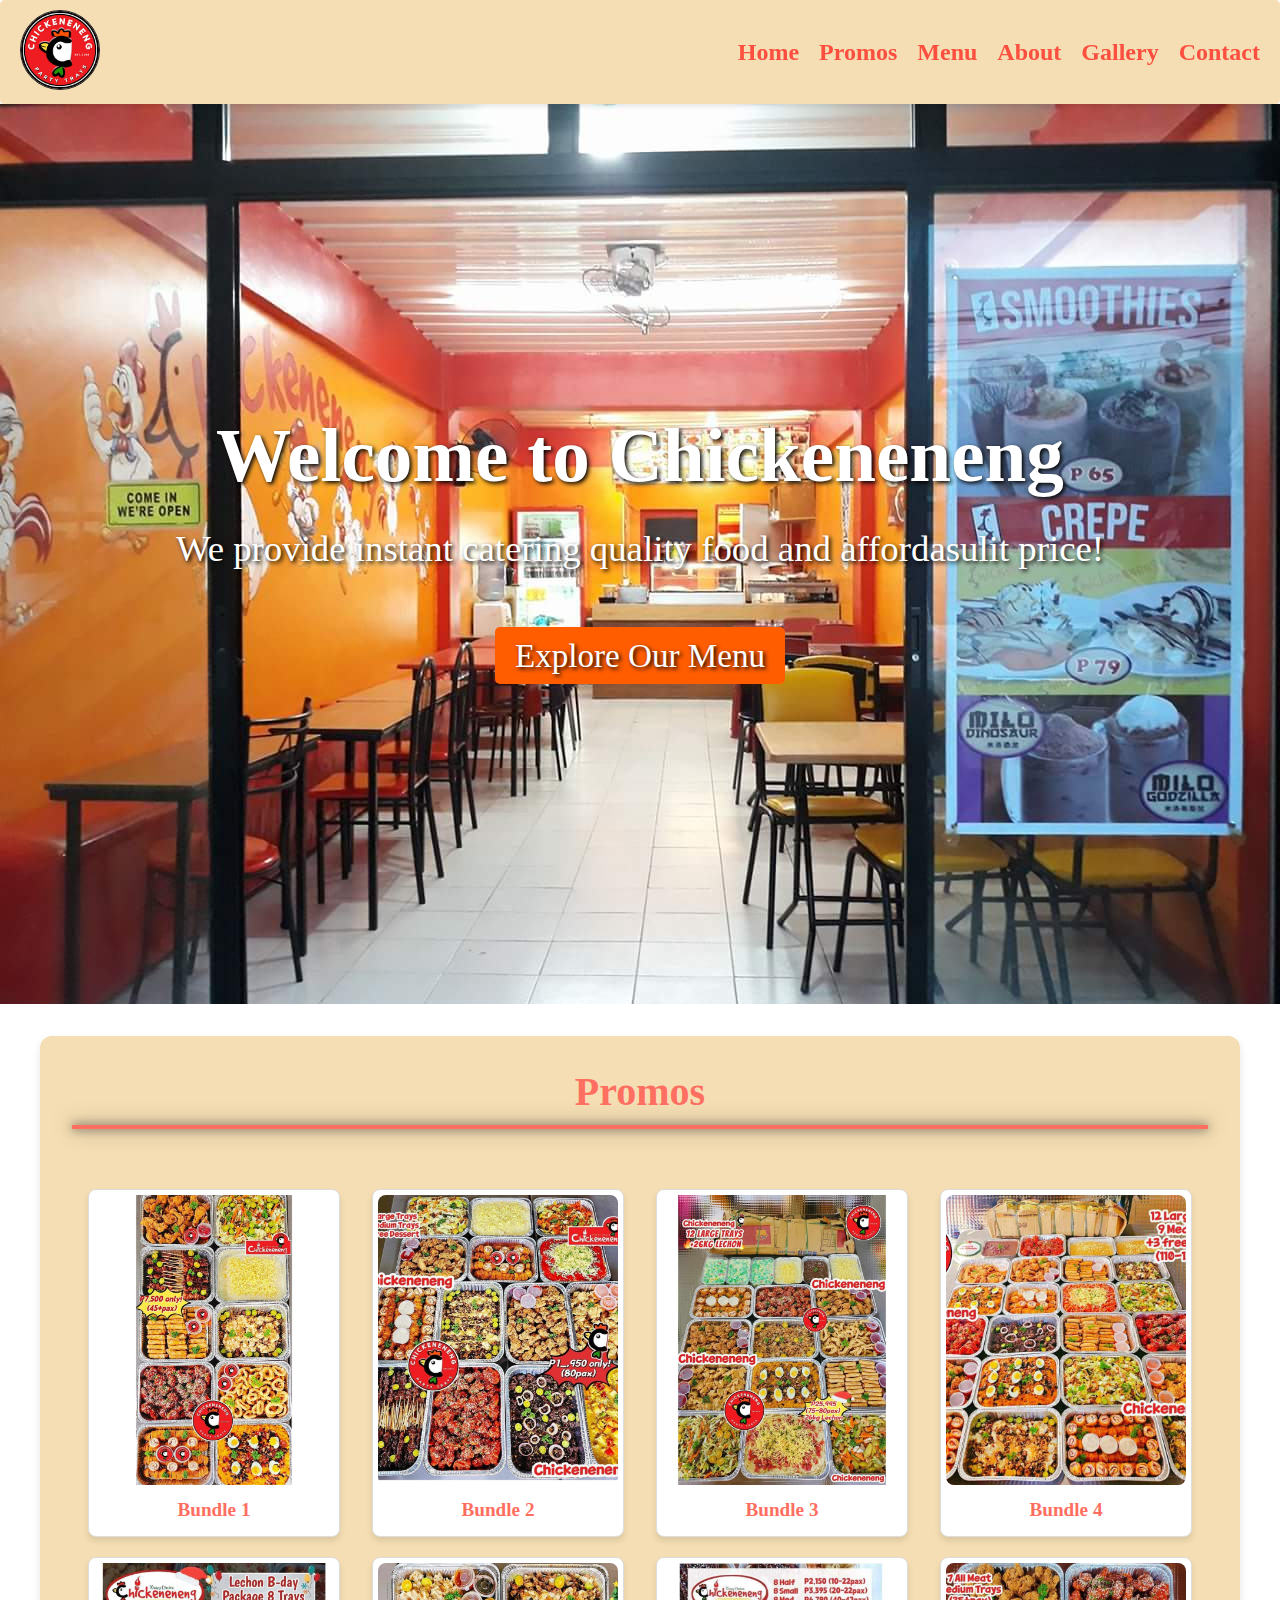
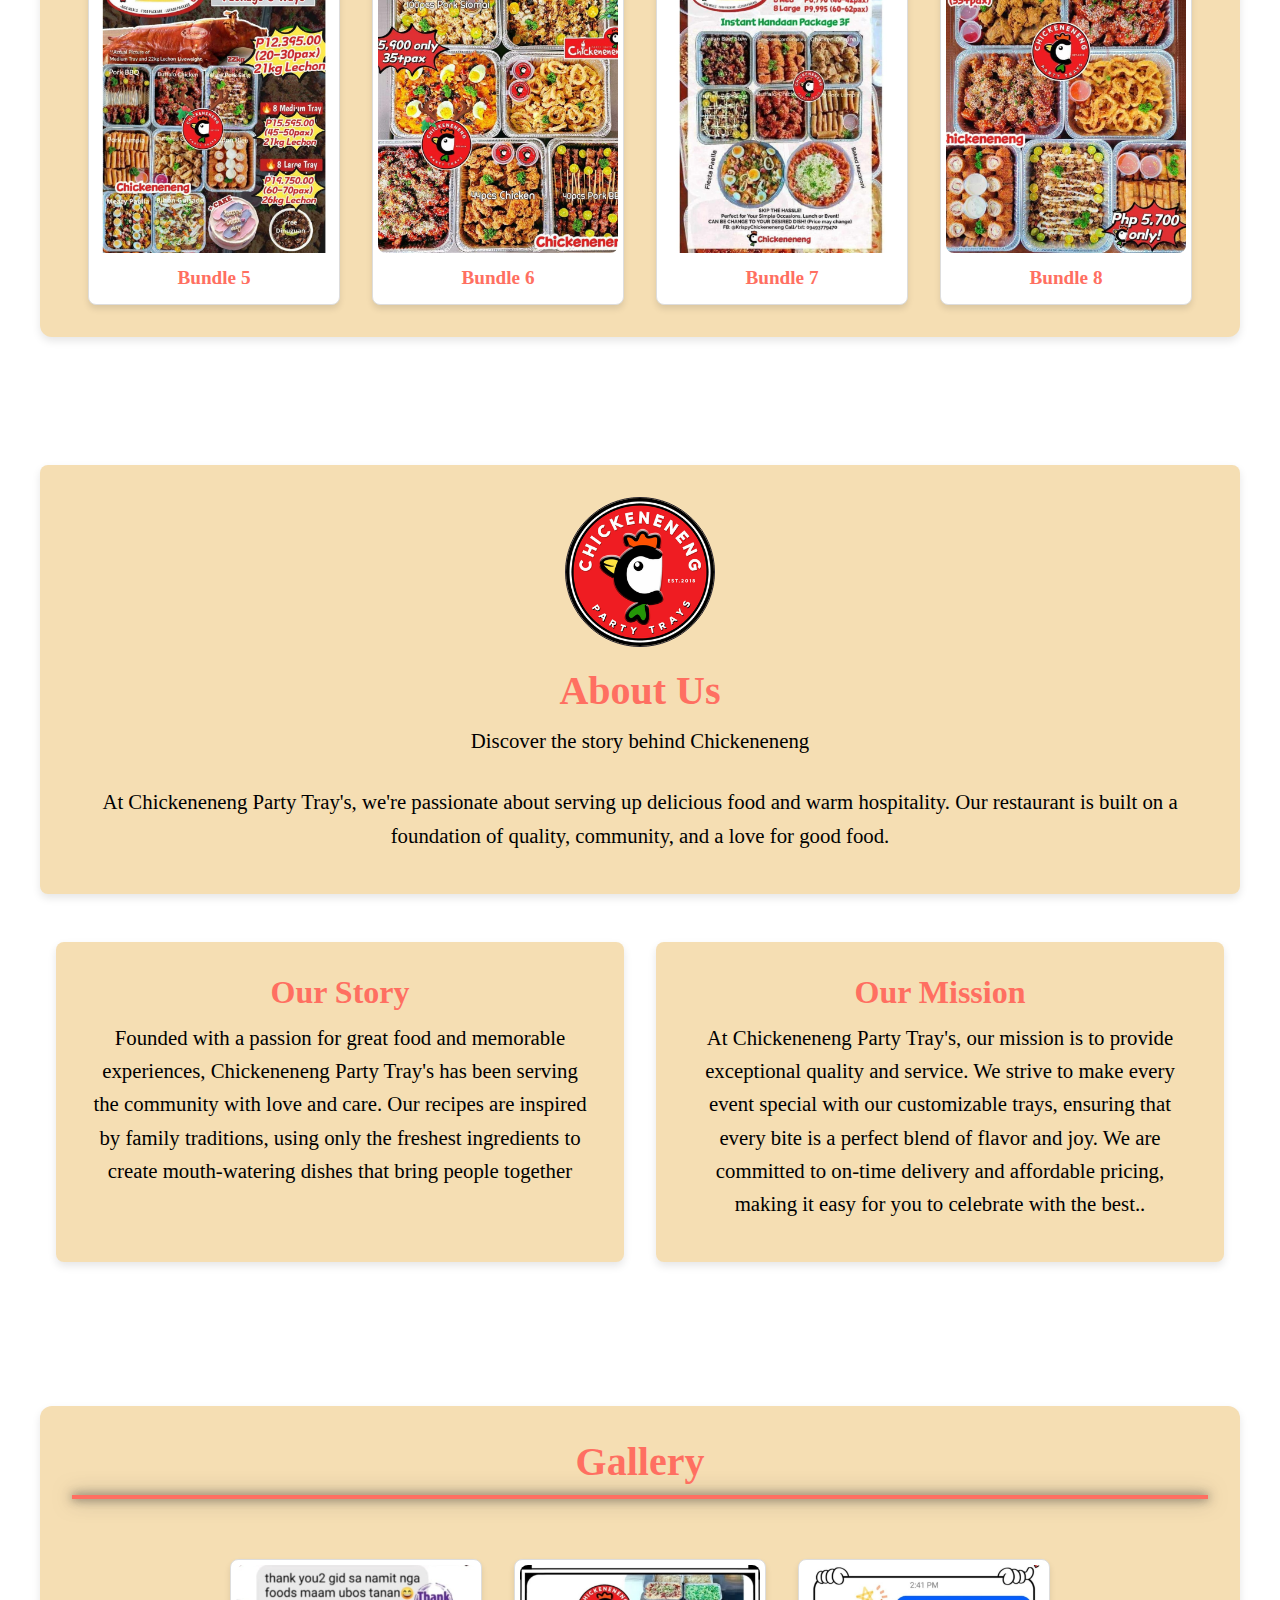
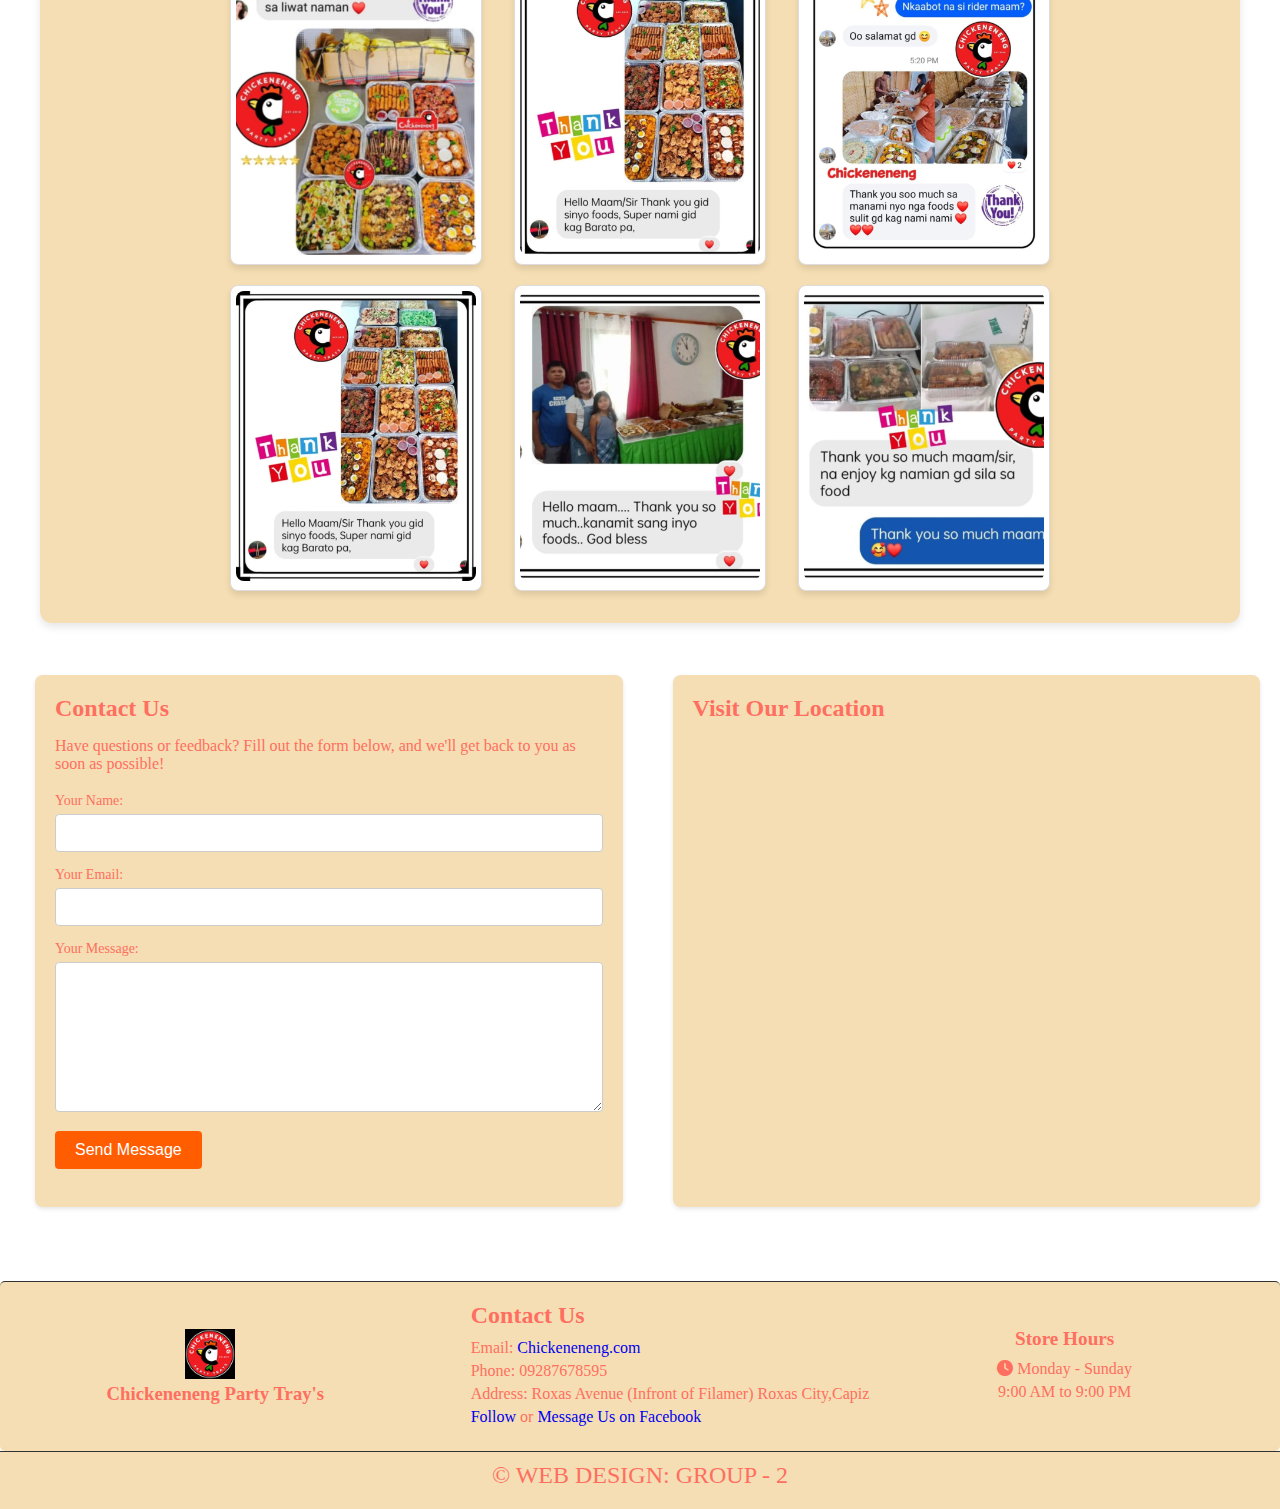
==== index.html @ ec397e2c "Add files via upload" ====
<!DOCTYPE html>
<html lang="en">
    <head>
        <meta charset="UTF-8">
        <meta name="viewport" content="width=device-width, initial-scale=1.0">
        <title>Chickeneneng</title>
        <link rel="icon" href="images/logo.png.ico" type="image/x-icon"> <!-- Your favicon link -->
        <link rel="stylesheet" href="https://cdnjs.cloudflare.com/ajax/libs/font-awesome/6.0.0-beta3/css/all.min.css">
        <link rel="stylesheet" href="style.css">
        <script src="script.js"></script>
    </head>
<body>
    <!-- Header with logo and navigation -->
    <header>
        <div class="container">
            <div class="logo">
                <img  href="#hero" src="images/logo.png.ico" alt="Chickenneneng Logo" class="logo-image">
                </a>
            </div>

            <nav> 
                <ul class="nav-linked">
                    <li><a href="#hero">Home</a></li>
                    <li><a href="#promos">Promos</a></li>
                    <li><a href="index-menu.html">Menu</a></li>
                    <li><a href="#about">About</a></li>
                    <li><a href="#gallery">Gallery</a></li>
                    <li><a href="#contact">Contact</a></li>
                </ul>
            </nav>
        </div>
    </header>
    <!-- Sidebar Menu -->
    <div id="sidebar" class="sidebar">
        <button class="close-btn" onclick="closeSidebar()">×</button>
        <ul class="nav-links">
            <li><a href="#hero">Home</a></li>
            <li><a href="#promos">Promos</a></li>
            <li><a href="index-menu.html">Menu</a></li>
            <li><a href="#about">About</a></li>
            <li><a href="#gallery">Gallery</a></li>
            <li><a href="#contact">Contact</a></li>
        </ul>
    </div>
    <!-- Back to Top Button -->
<button onclick="scrollToTop()" id="backToTopBtn" title="Back to Top">
    ↑
</button>

<!-- Hero Section with Background Slideshow -->
<section class="hero" id="hero">
    <div class="background-slideshow">
        <img src="images/panghomepage.png" alt="panghomepage" class="panghomepage">
        
    </div>
    <div class="hero-content">
        <h1> <span class="logo-text">Welcome to Chickeneneng</span></h1><br>
        <p>We provide instant catering quality food and affordasulit price!<p><br>
        <a href="#menu" class="hero-btn">Explore Our Menu</a>
    </div>
</section>



<div id="lightbox" onclick="closeLightbox()">
    <div class="lightbox-content">
      <img id="lightbox-image" src="" alt="Fullscreen Image">
      <span id="lightbox-close" onclick="closeLightbox()">×</span>
    </div>
  </div>

<!-- Promo Section -->
<section class="promos" id="promos">
    <div class="promo-container">
        <h2>Promos</h2>
        <div class="promo-grid">
            <a class="promo-item" onclick="openLightbox('images/p1.jpg')">
                <img src="images/p1.jpg" alt="Promo 1">
                <p>Bundle 1</p>
            </a>
            <a class="promo-item" onclick="openLightbox('images/p2.jpg')">
                <img src="images/p2.jpg" alt="Promo 2">
                <p>Bundle 2</p>
            </a>
            <a class="promo-item" onclick="openLightbox('images/p3.jpg')">
                <img src="images/p3.jpg" alt="Promo 3">
                <p>Bundle 3</p>
            </a>
            <a class="promo-item" onclick="openLightbox('images/sl12t.png.jpg')">
                <img src="images/sl12t.png.jpg" alt="Promo 4">
                <p>Bundle  4</p>
            </a>
        </div>
        <div class="promo-grid2">
            <a class="promo-item" onclick="openLightbox('images/p4.jpgg')">
                <img src="images/p4.jpg" alt="Promo 5">
                <p>Bundle 5</p>
            </a>
            <a class="promo-item" onclick="openLightbox('images/p5.jpg')">
                <img src="images/p5.jpg" alt="Promo 6">
                <p>Bundle 6</p>
            </a>
            <a class="promo-item" onclick="openLightbox('images/p6.jpg')">
                <img src="images/p6.jpg" alt="Promo 7">
                <p>Bundle 7</p>
            </a>
            <a class="promo-item" onclick="openLightbox('images/p7.jpg')">
                <img src="images/p7.jpg" alt="Promo 8">
                <p>Bundle 8</p>
            </a>
        </div>
    </div>
</section>

<!-- Lightbox for fullscreen images -->
<div id="lightbox" onclick="closeLightbox()">
    <span id="close-lightbox">&times;</span>
    <div class="lightbox-content">
        <img id="lightbox-image" src="" alt="Fullscreen Image">
    </div>
</div>

<!-- About Us Section -->
<section class="about" id="about">
    <div class="about-container">
        <div class="about-hero">
<div class="about-intro">
        <img src="images/logo.png.ico" alt="Intro Image" class="intro-image">
    </a>
    <h2>About Us</h2>
    <p>Discover the story behind Chickeneneng</p><br>
    <p>At Chickeneneng Party Tray's, we're passionate about serving up delicious food and warm hospitality. Our restaurant is built on a foundation of quality, community, and a love for good food.</p>
   
</div>

        <div class="about-content">
            <div class="about-text">
                <h3>Our Story</h3>
                <p>Founded with a passion for great food and memorable experiences, Chickeneneng Party Tray's has been serving the community with love and care. Our recipes are inspired by family traditions, using only the freshest ingredients to create mouth-watering dishes that bring people together</p>
            </div>
            <div class="about-text">
                <h3>Our Mission</h3>
                <p>At Chickeneneng Party Tray's, our mission is to provide exceptional quality and service. We strive to make every event special with our customizable trays, ensuring that every bite is a perfect blend of flavor and joy. We are committed to on-time delivery and affordable pricing, making it easy for you to celebrate with the best..</p>
            </div>
        </div>
    </div>
</section>

<!-- Gallery Section -->
<section class="gallery" id="gallery">
    <div class="gallery-container">
        <h2>Gallery</h2>
        <div class="gallery-grid">
            <a class="gallery-item" onclick="openLightbox('images/g1.jpg')">
                <img src="images/g1.jpg" alt="Promo 1">
            </a>
            <a class="gallery-item" onclick="openLightbox('images/g2.jpg')">
                <img src="images/g2.jpg" alt="Promo 2">
            </a>
            <a class="gallery-item" onclick="openLightbox('images/g3.jpg')">
                <img src="images/g3.jpg" alt="Promo 3">
            </a>
        </div>
        <div class="gallery-grid2">
            <a class="gallery-item" onclick="openLightbox('images/g4.jpg')">
                <img src="images/g4.jpg" alt="Promo 5">
            </a>
            <a class="gallery-item" onclick="openLightbox('images/too.png.jpg')">
                <img src="images/too.png.jpg" alt="Promo 6">
            </a>
            <a class="gallery-item" onclick="openLightbox('images/por.png.jpg')">
                <img src="images/por.png.jpg" alt="Promo 7">
            </a>
        </div>
    </div>
</section>

<!-- Lightbox for fullscreen images -->
<div id="lightbox">
    <span id="close-lightbox" onclick="closeLightbox()">&times;</span>
    <div class="lightbox-content">
        <img id="lightbox-image" src="" alt="Fullscreen Image">
    </div>
</div>
<!-- Contact Us Section -->
<section class="contact" id="contact">
<div class="contact-container">
    <!-- Left Section: Contact Form -->
    <div class="contact-form">
      <h2>Contact Us</h2>
      <p>Have questions or feedback? Fill out the form below, and we'll get back to you as soon as possible!</p>
      <form id="contactForm" action="https://formspree.io/f/mdkkpwgk" method="post">
        <div class="form-group">
          <label for="name">Your Name:</label>
          <input type="text" id="name" name="name" required>
        </div>
        <div class="form-group">
          <label for="email">Your Email:</label>
          <input type="email" id="email" name="email" required>
        </div>
        <div class="form-group">
          <label for="message">Your Message:</label>
          <textarea id="message" name="message" required></textarea>
        </div>
        <div class="form-group">
          <button type="submit">Send Message</button>
        </div>
      </form>
    </div>

<!-- Right Section: Google Map -->
    <div class="contact-map">
        <h2>Visit Our Location</h2><br>
        <iframe
          src="https://www.google.com/maps/embed?pb=!4v1735992733338!6m8!1m7!1sptv7gpxczdKtBQGQ4MZKRg!2m2!1d11.5756740513963!2d122.7531561416079!3f76.99661!4f0!5f0.7820865974627469"
          allowfullscreen=""
          loading="lazy">
        </iframe>
      </div>
    </div>
</section>
    <br><br><br>
    <footer>
        <div class="footer-container">
            <!-- Left Section: Logo and Store Name -->
            <div class="footer-left">
                <img src="images/logo.png.ico" alt="Chickeneneng Logo" class="footer-logo">
                <h3>Chickeneneng Party Tray's</h3>
            </div>
    
            <div class="footer-info">
                <div class="footer-contact">
                    <h4>Contact Us</h4>
                    <p>Email: <a href="mailto:chickeneneng@gmail.com">Chickeneneng.com</a></p>
                    <p>Phone: 09287678595</p>
                    <p>Address: Roxas Avenue (Infront of Filamer) Roxas City,Capiz</p>
                    <p><a href="https://www.facebook.com/ChickenenengCAPIZ/" target="_blank" rel="noopener noreferrer">Follow</a> or <a href="https://www.facebook.com/ChickenenengCAPIZ/" target="_blank" rel="noopener noreferrer">Message Us on Facebook</a></p>
                </div>
            </div>
    
            <!-- Right Section: Store Hours -->
            <div class="footer-right">
                <h4>Store Hours</h4>
                <p>
                    <i class="fas fa-clock"></i> 
                    Monday - Sunday
                </p>
                <p>9:00 AM to 9:00 PM</p>
            </div>
        </div>
    </div>
        <!-- Bottom Line: Copyright Notice -->
        <div class="footer-bottom">
            <p>© WEB DESIGN: GROUP - 2</p>
        </div>
    </footer>

</body>
</html>
---- style.css ----
/* Basic reset */
* {
  margin: 0;
  padding: 0;
  box-sizing: border-box;
}
/* Header Styles */
header {
  position: sticky; /* Make the header sticky */
  top: 0; /* Stick to the top of the viewport */
  z-index: 1000; /* Ensure the header stays above other content */
  background-color: wheat; /* Match your header background color */
  padding: 10px 0; /* Adjust padding as needed */
  border-radius: 5px; /* Optional: Add rounded corners */
  box-shadow: 0 2px 5px rgba(0, 0, 0, 0.1); /* Optional: Add a subtle shadow for depth */
  width: 100%;
}

.logo-text h1, p{
    font-size: 1.5em; /* Adjust the size as needed */
    color: white; /* Ensure the text color is appropriate */
}

.logo-image {
  max-width: 80px; /* Set a smaller width for the image */
  height: 80px; /* Set a fixed height to make it round */
  border-radius: 50%; /* Make the image round */
  object-fit: cover; /* Ensure the image covers the area without distortion */
  border-color: #27242e;
  border: 1px solid #27242e;
  transition: transform 0.3s ease; /* Transition effect */
}

/* Header Button Hover Effect */
header .nav-linked a:hover {
  background-color: rgba(460, 460, 460, 0.2); /* Light transparent background on hover */
  border-radius: 5px; /* Optional: Add rounded corners */
  padding: 10px; /* Optional: Add padding for better appearance */
}

header .container {
  display: flex; /* Flexbox for layout */
  justify-content: space-between; /* Space between logo and nav */
  align-items: center; /* Center items vertically */
  max-width: auto; /* Max width for the container */
  margin: 0 auto; /* Center the container */
  padding: 0 20px; /* Padding for left and right */
}
.container h1 {
  color: #fc4f3f;
  font-size: 1.5em;
  width: 50%;
}
.nav-linked {
  list-style: none; /* Remove bullet points */
  display: flex; /* Flexbox for horizontal layout */
}
  
.nav-linked li {
  margin-left: 20px; /* Space between menu items */
}

.nav-linked a {
  color: #fc4f3f; /* Link color */
  text-decoration: none; /* Remove underline */
  font-weight: bold; /* Bold text */
  position: relative; /* Position relative for  pseudo-element */
}

.nav-linked a:hover {
  text-decoration: none; /* Keep text decoration none on hover */
}

.nav-linked a::after {
  content: ''; /* Create a pseudo-element */
  display: block; /* Make it a block element */
  width: 100%; /* Full width */
  height: 2px; /* Height of the underline */
  background: white; /* Color of the underline */
  position: absolute; /* Position it absolutely */
  left: 0; /* Align to the left */
  bottom: -5px; /* Position it below the text */
  transform: scaleX(0); /* Start with scale 0 */
  transition: transform 0.3s ease; /* Smooth transition */
}

.nav-linked a:hover::after {
  transform: scaleX(1); /* Scale to full width on hover */
}

/* Hamburger Icon */
.menu-icon {
  display: block; /* Show the hamburger icon */
  font-size: 30px; /* Size of the hamburger icon */
  cursor: pointer; /* Pointer cursor */
}
/* Navigation Links */
.nav-links {
  display: flex; /* Show links in a row */
  list-style: none; /* Remove bullet points */
  padding: 0; /* Remove padding */
  margin: 0; /* Remove margin */
}

/* Responsive Styles */
@media (max-width: 968px) {
  .menu-icon {
      display: block; /* Show the hamburger icon on small screens */
  }

  .nav-links {
      display: none; /* Hide the navigation links by default on small screens */
  }

  .nav-linked {
    display: none;
  }

  .sidebar.open .nav-links {
      display: flex; /* Show the links when the sidebar is open */
      flex-direction: column; /* Stack links vertically */
  }
}

@media (min-width: 769px) {
  .menu-icon {
      display: none; /* Hide the hamburger icon on larger screens */
  }

  .nav-links {
      display: flex; /* Show the navigation links in a row on larger screens */
  }
}

/* Sidebar Styles */
.sidebar {
  position: fixed; /* Fixed position to stay in view */
  top: 0;
  right: -300px; /* Start off-screen on the right */
  width: 300px; /* Width of the sidebar */
  height: 100%; /* Full height */
  background-color: #444; /* Background color */
  color: white; /* Text color */
  transition: right 0.3s ease; /* Smooth transition */
  z-index: 1000; /* Ensure it’s above other content */
  padding: 20px; /* Padding inside the sidebar */
  display: flex; /* Use flexbox for layout */
  flex-direction: column; /* Stack items vertically */
  justify-content: center; /* Center items vertically */
  align-items: center; /* Center items horizontally */
}

.sidebar.open {
  right: 0; /* Bring the sidebar into view */
}

.close-btn {
  background: none; /* No background */
  border: none; /* No border */
  color: white; /* Close button color */
  font-size: 30px; /* Size of the close button */
  cursor: pointer; /* Pointer cursor */
  position: absolute; /* Positioning for the close button */
  top: 10px; /* Position from the top */
  left: 20px; /* Position from the left */
}

.nav-links {
  list-style: none; /* Remove bullet points */
  padding: 0; /* Remove padding */
  width: 100%; /* Full width for the links */
}

.nav-links li {
  margin: 20px 0; /* Space between menu items */
  text-align: center; /* Center text */
}

.nav-links a {
  color: white; /* Link color */
  text-decoration: none; /* Remove underline */
  font-weight: bold; /* Bold text */
  font-size: 2rem; /* Responsive font size */
  transition: font-size 0.3s ease; /* Smooth transition for font size */
}

/* Responsive Font Size */
@media (max-width: 768px) {
  .nav-links a {
      font-size: 1.5rem; /* Smaller font size for smaller screens */
  }
  .nav-linked a {
    font-size: 1.2rem; /* Smaller font size for even smaller screens */
  }
}

@media (min-width: 769px) {
  .nav-links a {
      font-size: 2.5rem; /* Larger font size for larger screens */
  }
  .nav-linked a {
    font-size: 1.5rem; /* Smaller font size for even smaller screens */
  }
}

/* Hero Section Styles */
.hero {
  background-image: url(''); /* Replace with your hero image path */
  background-size: cover; /* Cover the entire section */
  background-position: center; /* Center the image */
  height: 700vh; /* Set height for the hero section */
  display: flex; /* Use flexbox for centering */
  justify-content: center; /* Center horizontally */
  align-items: center; /* Center vertically */
  color: white; /* Text color */
  text-align: center; /* Center text */
}

.logo-image:hover {
  transform: scale(1.1); /* Scale the image when hovered */
}
.hero-container {
  background-color: white; /* Semi-transparent background for readability */
  padding: 20px; /* Padding around the text */
  border-radius: 10px; /* Rounded corners */
}

.hero h1 {
  font-size: 0.1em; /* Large font size for the title */
  margin-bottom: 10px; /* Space below the title */
}

.hero p {
  font-size: 0.1em; /* Medium font size for the description */
  margin-bottom: 20px; /* Space below the description */
}


.hero-btn {
  background-color: #FF5D00; /* Button color */
  color: white; /* Button text color */
  padding: 10px 20px; /* Padding for the button */
  border: none; /* No border */
  border-radius: 5px; /* Rounded corners */
  text-decoration: none; /* No underline */
  font-size: 0.9em; /* Font size for the button */
  transition: 0.3s; /* Smooth transition */
}

.nav-linked a::after {
  content: ''; /* Create a pseudo-element */
  display: block; /* Make it a block element */
  width: 100%; /* Full width */
  height: 2px; /* Height of the underline */
  background: #8c6a76; /* Color of the underline */
  position: absolute; /* Position it absolutely */
  left: 0; /* Align to the left */
  bottom: -5px; /* Position it below the text */
  transform: scaleX(0); /* Start with scale 0 */
  transition: transform 0.3s ease; /* Smooth transition */
}

.nav-linked a:hover::after {
  transform: scaleX(1); /* Scale to full width on hover */
}

.hero-btn:hover {
  background-color: #8c6a76; /* Darker green on hover */
}

/* Slideshow Container */
.slideshow-container {
  position: relative;
  max-width: 100%;
  height: 400px; /* Set height for the hero section */
  overflow: hidden; /* Hide overflow */
}

/* Slides */
.mySlides {
  display: none; /* Hide all slides by default */
}

/* Text on slides */
.text {
  color: white;
  font-size: 2em;
  position: absolute;
  bottom: 20px;
  left: 20px;
  background-color: rgba(0, 0, 0, 0.5); /* Semi-transparent background */
  padding: 10px;
  border-radius: 5px;
}

/* Navigation buttons */
.prev, .next {
  cursor: pointer;
  position: absolute;
  top: 50%;
  width: auto;
  padding: 16px;
  color: white;
  font-weight: bold;
  font-size: 18px;
  transition: 0.6s ease;
  border-radius: 0 3px 3px 0;
  user-select: none;
}

.next {
  right: 0;
  border-radius: 3px 0 0 3px;
}

.prev:hover, .next:hover {
  background-color: rgba(0, 0, 0, 0.8);
}

/* Back to Top Button */
#backToTopBtn {
  display: none; /* Hidden by default */
  position: fixed;
  bottom: 20px;
  right: 20px;
  z-index: 100; /* Make sure it’s above other elements */
  background-color: #fc4f3f; /* Button color */
  color: white;
  padding: 12px 16px;
  border: none;
  border-radius: 50%;
  font-size: 20px;
  cursor: pointer;
  box-shadow: 0 4px 8px rgba(0, 0, 0, 0.2);
  transition: opacity 0.3s; /* Smooth fade-in/out */
}

#backToTopBtn:hover {
  background-color: #555; /* Hover color */
}

/* Hero Section Styles */
.hero {
  position: relative;
  height: 400px; /* Set height for the hero section */
  overflow: hidden; /* Hide overflow */
  position: relative; /* Position relative for absolute children */
  height: 100vh; /* Full viewport height */
  overflow: hidden; /* Hide overflow */
}

/* Background Slideshow */
.background-slideshow {
  position: absolute;
  top: 0;
  left: 0;
  width: 100%;
  height: 100%;
  z-index: 1; /* Ensure it is behind the content */
}

.slide {
  position: absolute;
  width: 100%;
  height: 100%;
  background-size: cover; /* Cover the entire section */
  background-position: center; /* Center the image */
  opacity: 0; /* Start hidden */
  animation: fade 15s infinite; /* Change duration as needed */
}

@keyframes fade {
  0% { opacity: 0; }
  10% { opacity: 1; }
  30% { opacity: 1; }
  40% { opacity: 0; }
}

.slide:nth-child(1) { animation-delay: 0s; }
.slide:nth-child(2) { animation-delay: 5s; }
.slide:nth-child(3) { animation-delay: 10s; }

/* Hero Content Styles */
.hero-content {
  position: relative;
  z-index: 2; /* Ensure it is above the background */
  color: white; /* Text color */
  text-align: center; /* Center text */
  padding: 20px; /* Add padding for better spacing */
}

.hero h1 {
  font-size: 4.7em; /* Large font size for the title */
  margin-bottom: 10px; /* Space below the title */
  color: white;
  text-shadow: 2px 2px 4px rgba(0, 0, 0, 10); /* Horizontal offset, vertical offset, blur radius, color */
}

.hero p {
  font-size: 2.3em; /* Medium font size for the description */
  margin-bottom: 20px; /* Space below the description */
  color: white;
  text-shadow: 2px 2px 4px rgba(0, 0, 0, 10); /* Horizontal offset, vertical offset, blur radius, color */
}

/* Responsive Adjustments */
@media (max-width: 1024px) {
  .hero h1 {
    font-size: 3.5em; /* Slightly smaller font size for tablets */
    text-align: center;
  }

  .hero p {
    font-size: 1.8em; /* Slightly smaller font size for tablets */
    text-align: center;
  }
}

@media (max-width: 768px) {
  .hero h1 {
    font-size: 2.5em; /* Smaller font size for smaller tablets */
    text-align: center;
  }

  .hero p {
    font-size: 1.5em; /* Smaller font size for smaller tablets */
    text-align: center;
  }
}

@media (max-width: 480px) {
  .hero h1 {
    font-size: 2em; /* Even smaller font size for mobile */
    text-align: center;
  }

  .hero p {
    font-size: 1.2em; /* Even smaller font size for mobile */
    text-align: center;
  }

  .hero-content {
    padding: 10px; /* Reduce padding for very small screens */
  }
}

/* Top Pics Container */
.top-pics-containers {
  background-color: wheat;
  padding: 2em;
  border-radius: 12px;
  box-shadow: 0 4px 8px rgba(0, 0, 0, 0.1); /* Adds subtle shadow */
  max-width: 1200px;
  margin: 0 auto;
}

/* Heading Styling */
.top-pics-containers h2 {
  color: #ff6347; /* Tomato color for the h2 */
  font-size: 2rem; /* Adjust font size */
  text-align: center; /* Center the heading */
  margin-bottom: 20px; /* Add some space below the heading */
}

/* Underline with glowing effect */
.top-pics-containers h2::after {
  content: "";
  display: block;
  width: 100%; /* Full width under the title */
  height: 4px;
  background-color: #ff6f61;
  margin-top: 10px;
  box-shadow: 0 0 10px rgba(51, 51, 51, 0.8), 0 0 20px rgba(51, 51, 51, 0.6); /* Glowing effect */
}

/* Top Picks Box */
.top-picks-box {
  display: flex;
  flex-wrap: wrap;
  justify-content: center;
  
}

#top-picks {
  margin-right: 20px;
  margin-left: 20px
}

/* Top Picks Container */
.top-picks-container {
  display: flex;
  flex-wrap: wrap;
  justify-content: center;
  
}

/* Individual Top Pick */
.top-pick {
  margin: 20px;
  width: calc(33.33% - 40px); /* Adjust width for 3 items per row */
}

/* Top Pick Box */
.top-pick-box {
  background-color: #fff;
  width: 100%; /* Full width for better responsiveness */
  padding: 20px;
  border: 1px solid #ddd;
  border-radius: 10px;
  box-shadow: 0 0 10px rgba(0, 0, 0, 0.1);
  transition: transform 0.3s ease; /* Add hover effect */
}

.top-pick-box:hover {
  transform: scale(1.05); /* Slight zoom on hover */
}

/* Top Pick Image */
.top-pick-image {
  width: 100%;
  height: 150px;
  object-fit: cover;
  border-radius: 10px 10px 0 0;
}

/* Top Pick Text */
.top-pick-text {
  padding: 20px;
  font-size: 18px;
  font-weight: bold;
  text-align: center;
  color: #333; /* Dark text color */
}

/* Responsive Adjustments */
@media (max-width: 1024px) {
  .top-pick {
    width: calc(50% - 40px); /* 2 items per row on tablets */
  }
}

@media (max-width: 768px) {
  .top-pick {
    width: calc(100% - 40px); /* 1 item per row on mobile */
  }

  .top-pics-containers h2 {
    font-size: 1.5rem; /* Smaller font size for mobile */
  }

  .top-pick-box {
    padding: 15px; /* Reduce padding for smaller screens */
  }

  .top-pick-text {
    font-size: 16px; /* Smaller font size for mobile */
  }
}

@media (max-width: 480px) {
  .top-pics-containers {
    padding: 1em; /* Reduce padding for very small screens */
  }

  .top-pick {
    margin: 10px; /* Reduce margin for very small screens */
  }

  .top-pick-box {
    padding: 10px; /* Further reduce padding for very small screens */
  }

  .top-pick-text {
    padding: 10px; /* Reduce padding for very small screens */
  }
}

.menu {
  background-color: white;
  padding: 2em;
  text-align: center;
}

.menu-container {
  background-color: wheat;
  padding: 2em;
  border-radius: 12px;
  box-shadow: 0 4px 8px rgba(0, 0, 0, 0.1); /* Adds subtle shadow */
  max-width: 1200px;
  margin: 0 auto;
}

.menu h2 {
  color: #ff6f61;
  font-size: 2.5em;
  margin-bottom: 1.5em;
  position: relative;
}

/* Underline with glowing effect */
.menu h2::after {
  content: "";
  display: block;
  width: 100%; /* Full width under the title */
  height: 4px;
  background-color: #ff6f61;
  margin-top: 10px;
  box-shadow: 0 0 10px rgba(51, 51, 51, 0.8), 0 0 20px rgba(51, 51, 51, 0.6); /* Glowing effect */
}

/* Promo grid */
.menu-grid {
  display: flex;
  margin-top: 20px;
  grid-template-columns: repeat(4, 1fr); /* 4 columns of equal width */
  flex-wrap: wrap; /* Allow items to wrap to the next line */
  justify-content: center;
  gap: 2em;
}

/* Promo cards */
.menu-item {
  flex: 0 1 calc(25% - 2em); /* Allow 4 items per row with gap */
  max-width: 300px; /* Optional: Max width for each promo item */
  text-align: center;
  text-decoration: none;
  color: inherit;
  background-color: white;
  border: 1px solid #ddd; /* Light border around each card */
  border-radius: 8px;
  padding: 5px;
  box-shadow: 0 4px 6px rgba(0, 0, 0, 0.1); /* Box shadow for each card */
  transition: transform 0 .3s ease;
}

.menu-item img {
  width: 100%;
  height: 250px;
  object-fit: cover;
  border-radius: 8px;
}

.menu-item p {
  margin-top: 10px;
  font-size: 1.2em;
  font-weight: bold;
}

/* Hover effect for clickable cards */
.menu-item:hover {
  transform: scale(1.05); /* Slightly enlarge the card on hover */
  box-shadow: 0 6px 10px rgba(0, 0, 0, 0.15); /* Stronger shadow on hover */
}

/* Media Queries for Responsiveness */
@media (max-width: 768px) {
  .menu-item {
    flex: 0 1 100%; /* Full width on smaller screens */
    max-width: none; /* Remove max-width */
  }
}

@media (max-width: 480px) {
  .menu h2 {
    font-size: 2em; /* Smaller font size for smaller screens */
  }
}

.lightbox-content {
  display: flex;
  flex-direction: column; /* Stack children vertically */
  align-items: center; /* Center align children */
}

#lightbox {
  display: none; /* Hidden by default */
  position: fixed;
  top: 0;
  left: 0;
  width: 100%;
  height: 100%;
  background: rgba(0, 0, 0, 0.8); /* Semi-transparent black background */
  justify-content: center;
  align-items: center;
  z-index: 1000;
  cursor: pointer;
}

/* Lightbox image styling */
#lightbox img {
  max-width: 100%; /* Set a maximum width for the image */
  max-height:100%; /* Set a maximum height for the image */
  width: 50%; /* Allow width to adjust automatically */
  height: 50%; /* Allow height to adjust automatically */
  object-fit: contain; /* Maintain the aspect ratio without cropping */
  border: 5px solid black; /* Optional border */
  border-radius: 8px; /* Optional rounded corners */
  margin-right: 300px;
}
/* Responsive Adjustments */
@media (max-width: 768px) {
  #lightbox img {
    width: 60%; /* Increase width for smaller screens */
    height: 60%; /* Increase height for smaller screens */
    text-align: center;
  }
}

@media (max-width: 480px) {
  #lightbox img {
    width: 80%; /* Further increase width for very small screens */
    height: 80%; /* Further increase height for very small screens */
    text-align: center;
  }
}

/* Promo Section Styles */
.promos {
  background-color: white;
  padding: 2em;
  text-align: center;
}

.promo-container {
  background-color: wheat;
  padding: 2em;
  border-radius: 12px;
  box-shadow: 0 4px 8px rgba(0, 0, 0, 0.1); /* Adds subtle shadow */
  max-width: 1200px;
  margin: 0 auto;
}

.promos h2 {
  color: #ff6f61;
  font-size: 2.5em;
  margin-bottom: 1.5em;
  position: relative;
}

/* Underline with glowing effect */
.promos h2::after {
  content: "";
  display: block;
  width: 100%; /* Full width under the title */
  height: 4px;
  background-color: #ff6f61;
  margin-top: 10px;
  box-shadow: 0 0 10px rgba(51, 51, 51, 0.8), 0 0 20px rgba(51, 51, 51, 0.6); /* Glowing effect */
}

/* Promo grid */
.promo-grid, .promo-grid2 {
  display: flex;
  margin-top: 20px;
  grid-template-columns: repeat(4, 1fr); /* 4 columns of equal width */
  flex-wrap: wrap; /* Allow items to wrap to the next line */
  justify-content: center;
  gap: 2em;
}

/* Promo cards */
.promo-item, .promo-item2 {
  flex: 0 1 calc(25% - 2em); /* Allow 4 items per row with gap */
  max-width: 300px; /* Optional: Max width for each promo item */
  text-align: center;
  text-decoration: none;
  color: inherit;
  background-color: white;
  border: 1px solid #ddd; /* Light border around each card */
  border-radius: 8px;
  padding: 5px;
  box-shadow: 0 4px 6px rgba(0, 0, 0, 0.1); /* Box shadow for each card */
  transition: transform 0.3s ease;
  cursor: pointer; /* Add cursor pointer for clickable cards */
}

.promo-item img, .promo-item2 img {
  width: 100%;
  height: 290px;
  object-fit: cover;
  border-radius: 8px;
}

.promo-item p, .promo-item2 p {
  margin-top: 10px;
  font-size: 1.2em;
  font-weight: bold;
}

/* Hover effect for clickable cards */
.promo-item:hover, .promo-item2:hover {
  transform: scale(1.05); /* Slightly enlarge the card on hover */
  box-shadow: 0 6px 10px rgba(0, 0, 0, 0.15); /* Stronger shadow on hover */
}

/* Media Queries for Responsiveness */
@media (max-width: 768px) {
  .promo-item, .promo-item2 {
    flex: 0 1 100%; /* Full width on smaller screens */
    max-width: none; /* Remove max-width */
  }
}

@media (max-width: 480px) {
  .promos h2 {
    font-size: 2em; /* Smaller font size for smaller screens */
  }
}

/* Lightbox Styles */
#lightbox {
  display: none; /* Hidden by default */
  position: fixed;
  top: 0;
  left: 0;
  width: 50%;
  height: 50%;
  background: rgba(0, 0, 0, 0.8); /* Semi-transparent black background */
  justify-content: center;
  align-items: center;
  z-index: 1000;
}

#lightbox img {
  max-width: 50%;
  max-height: 50%;
  border: 5px solid #fff;
  border-radius: 8px;
}

/* Close button styling */
#close-lightbox {
  position: absolute;
  top: 20px;
  right: 20px;
  font-size: 30px;
  color: white;
  cursor: pointer;
  z-index: 1001;
}

#close-lightbox:hover {
  color: #ccc;
}

/* About Section Styles */
.about {
    padding: 4em 2em; /* Increased padding for more space */
    background-color: white; /* Light background color */
    
}

.about-container {
    max-width: 1200px; /* Limit the width for better readability */
    margin: 0 auto; /* Center the container */
    display: flex; /* Use flexbox for layout */
    flex-direction: column; /* Stack items vertically */
    align-items: center; /* Center align items */
}

.about-hero {
    text-align: center; /* Center align text */
    margin-bottom: 2em; /* Space below the hero */
}

.promo-description {
  text-align: center;
  margin-bottom: 2em;
}

.about-hero h2 {
    font-size: 2.5em; /* Title font size */
    margin-bottom: 10px; /* Space below the title */
    color: #ff6f61; /* Title color */
}

.about-hero p {
    font-size: 1.2em; /* Subtitle font size */
    color: black; /* Subtitle color */
}

.promo-description {
  font-size: 1.2em; /* Subtitle font size */
  color: black; /* Subtitle color */
}

.about-content {
  display: flex; /* Use flexbox for layout */
  flex-direction: row; /* Align items in a row */
  justify-content: space-between; /* Space between items */
  width: 100%; /* Full width */
}

.about-text {
  background-color: wheat; /* White background for the content */
  border-radius: 8px; /* Rounded corners */
  box-shadow: 0 4px 8px rgba(0, 0, 0, 0.1); /* Subtle shadow */
  padding: 2em; /* Padding inside the content */
  flex: 1; /* Allow the text blocks to grow and occupy equal space */
  margin: 1em; /* Margin around each text block */
}

@media (max-width: 768px) {
  .about-content {
      flex-direction: column; /* Stack items vertically */
      align-items: stretch; /* Stretch items to fill the container */
  }

  .about-text {
      width: 100%; /* Full width for better readability on small screens */
      margin: 1em 0; /* Add margin for spacing between stacked items */
  }
}

.about-text h3 {
    font-size: 2em; /* Subheading font size */
    color: #ff6f61; /* Color for subheadings */
    margin-bottom: 10px; /* Space below the subheading */
}

.about-text p {
    font-size: 1.3em; /* Paragraph font size */
    line-height: 1.6; /* Line height for readability */
}

.about-intro {
  text-align: center; /* Center align text */
  margin: 2em 0; /* Space above and below the intro section */
  background-color: wheat; /* White background for the box */
  border-radius: 8px; /* Rounded corners for the box */
  box-shadow: 0 4px 8px rgba(0, 0, 0, 0.1); /* Subtle shadow for depth */
  padding: 2em; /* Padding inside the box */
}

.about-intro p {
  font-size: 1.3em; /* Paragraph font size */
    line-height: 1.6; /* Line height for readability */
}

.about-intro h3 {
  font-size: 2em; /* Subheading font size */
  color: #27242e; /* Color for subheadings */
  margin-bottom: 10px; /* Space below the subheading */
}

.intro-image {
  max-width: 150px; /* Set a smaller width for the image */
  height: 150px; /* Set a fixed height to make it round */
  border-radius: 50%; /* Make the image round */
  object-fit: cover; /* Ensure the image covers the area without distortion */
  margin-bottom: 1em; /* Space below the image */
  border-color: #27242e;
  border: 1px solid #27242e;
  transition: transform 0.3s ease; /* Transition effect */
}

.intro-image:hover {
  transform: scale(1.05); /* Slightly enlarge the card on hover */
}

/* Gallery Section Styles */
.gallery {
  background-color: white;
  padding: 2em;
  text-align: center;
}

.gallery-container {
  background-color: wheat;
  padding: 2em;
  border-radius: 12px;
  box-shadow: 0 4px 8px rgba(0, 0, 0, 0.1); /* Adds subtle shadow */
  max-width: 1200px;
  margin: 0 auto;
}

.gallery h2 {
  color: #ff6f61;
  font-size: 2.5em;
  margin-bottom: 1.5em;
  position: relative;
}

/* Underline with glowing effect */
.gallery h2::after {
  content: "";
  display: block;
  width: 100%; /* Full width under the title */
  height: 4px;
  background-color: #ff6f61;
  margin-top: 10px;
  box-shadow: 0 0 10px rgba(51, 51, 51, 0.8), 0 0 20px rgba(51, 51, 51, 0.6); /* Glowing effect */
}

/* Promo grid */
.gallery-grid, .gallery-grid2 {
  display: flex;
  margin-top: 20px;
  grid-template-columns: repeat(4, 1fr); /* 4 columns of equal width */
  flex-wrap: wrap; /* Allow items to wrap to the next line */
  justify-content: center;
  gap: 2em;
}

/* Promo cards */
.gallery-item, .gallery-item2 {
  flex: 0 1 calc(25% - 2em); /* Allow 4 items per row with gap */
  max-width: 300px; /* Optional: Max width for each promo item */
  text-align: center;
  text-decoration: none;
  color: inherit;
  background-color: white;
  border: 1px solid #ddd; /* Light border around each card */
  border-radius: 8px;
  padding: 5px;
  box-shadow: 0 4px 6px rgba(0, 0, 0, 0.1); /* Box shadow for each card */
  transition: transform 0.3s ease;
  cursor: pointer; /* Add cursor pointer for clickable cards */
}

.gallery-item img, .gallery-item2 img {
  width: 100%;
  height: 290px;
  object-fit: cover;
  border-radius: 8px;
}

/* Hover effect for clickable cards */
.gallery-item:hover, .gallery-item2:hover {
  transform: scale(1.05); /* Slightly enlarge the card on hover */
  box-shadow: 0 6px 10px rgba(0, 0, 0, 0.15); /* Stronger shadow on hover */
}

/* Media Queries for Responsiveness */
@media (max-width: 768px) {
  .gallery-item, .gallery-item2 {
    flex: 0 1 100%; /* Full width on smaller screens */
    max-width: none; /* Remove max-width */
  }
}

@media (max-width: 480px) {
  .gallery h2 {
    font-size: 2em; /* Smaller font size for smaller screens */
  }
}
/* Lightbox Styles */
#lightbox {
  display: none; /* Hidden by default */
  position: fixed;
  top: 0;
  left: 0;
  width: 100%;
  height: 100%;
  background: rgba(0, 0, 0, 0.8); /* Semi-transparent black background */
  z-index: 1000;
}

#lightbox img {
  margin-left: 310px;
  max-width: 50%;
  max-height: 50%;
  border: 5px solid #fff;
  border-radius: 8px;
}

/* Close button styling */
#close-lightbox {
  position: absolute;
  top: 20px;
  right: 20px;
  font-size: 30px;
  color: white;
  cursor: pointer;
  z-index: 1001;
}

#close-lightbox:hover {
  color: #ccc;
}
/* Navigation buttons for slideshow */
.prev-slide, .next-slide {
    cursor: pointer;
    position: absolute;
    top: 50%;
    width: auto;
    padding: 16px;
    color: #27242e;
    font-weight: bold;
    font-size: 18px;
    transition: 0.6s ease;
    border-radius: 0 3px 3px 0;
    user-select: none;
}

.next-slide {
    right: 0;
    border-radius: 3px 0 0 3px;
}

.slideshow-container {
  position: relative; /* Set the position to relative */
  max-width: 600px; /* Set a max width for the slideshow */
  height: auto; /* Allow height to adjust based on content */
  overflow: hidden; /* Hide overflow */
  margin: 0 auto; /* Center the slideshow container horizontally */
}

.mySlider img {
  max-width: 100%; /* Set a maximum width for the image to fill the container */
  max-height: 400px; /* Set a maximum height for the image */
  width: auto; /* Allow width to adjust automatically */
  height: auto; /* Allow height to adjust automatically */
  object-fit: contain; /* Ensure the entire image is visible without cropping */
  border-radius: 8px; /* Optional: Add rounded corners */
}

/* Contact Container */
.contact-container {
  display: flex;
  flex-wrap: wrap;
  justify-content: space-between;
  max-width: auto;
  margin: 0 auto;
  padding: 20px;
}

/* Contact Form */
.contact-form {
  flex: 1;
  max-width: 1200px;
  margin-left: 15px;
  padding: 20px;
  background-color: wheat;
  color: #ff6f61;
  border-radius: 8px;
  box-shadow: 0 2px 4px rgba(0, 0, 0, 0.1);
  margin-right: 20px; /* Space between form and map */
}

.contact-form h2 {
  font-size: 24px;
  margin-bottom: 15px;
}

.contact-form p {
  font-size: 16px;
  margin-bottom: 20px;
}

.form-group {
  margin-bottom: 15px;
}

.form-group label {
  display: block;
  font-size: 14px;
  margin-bottom: 5px;
}

.form-group input,
.form-group textarea {
  width: 100%;
  padding: 10px;
  font-size: 14px;
  border: 1px solid #ccc;
  border-radius: 4px;
}

.form-group textarea {
  height: 150px;
  resize: vertical;
}

.form-group button {
  padding: 10px 20px;
  font-size: 16px;
  background-color: #ff5d00;
  color: #fff;
  border: none;
  border-radius: 4px;
  cursor: pointer;
}

.form-group button:hover {
  background-color: #555;
}

/* Contact Map */
.contact-map {
  flex: 1;
  max-width: 1200px;
  margin-left: 30px;
  padding: 20px;
  background-color: wheat;
  color: #ff6f61;
  border-radius: 8px;
  box-shadow: 0 2px 4px rgba(0, 0, 0, 0.1);
}

.contact-map h2 {
  font-size: 24px;
  margin-bottom: 15px;
}

.contact-map iframe {
  width: 100%;
  height: 428px;
  border: none;
  border-radius: 8px;
}

/* Responsive Design */
@media (max-width: 768px) {
  .contact-container {
    flex-direction: column; /* Stacks form and map vertically on smaller screens */
    align-items: center; /* Centers items */
  }

  .contact-form {
    margin-right: 0; /* Remove margin on mobile */
    margin-bottom: 20px; /* Adds space between form and map on mobile */
  }

  .contact-map {
    margin-top: 20px; /* Adds space between form and map on mobile */
  }
}

/* Footer Container */

.footer-container {
  display: flex;
  justify-content: space-between;
  align-items: center;
  padding: 20px;
  background-color: wheat; /* Changed to black */
  border-top: 1px solid #333; /* Optional: Darker border */
  border-radius: 5px;
}

.footer-content {
  display: flex;
  flex-wrap: wrap;
  justify-content: space-between;
  max-width: 1500px;
  margin: 0 auto; /* Center the footer content */
}

.footer-left, .footer-right {
  flex: 1;
  min-width: 250px; /* Ensures sections don't get too narrow */
  margin: 10px 0;
  color: #ff6f61;
  text-align: center;
}

.footer-right h4 {
  margin-bottom: 10px; /* Space below the heading */
  font-size: 1.2em; /* Larger font size for the heading */
  font-weight: bold; /* Bold text */
}

.footer-right p {
  margin: 5px 0; /* Space between paragraphs */
  font-size: 1.0em; /* Font size for the hours */
}

.footer-bottom {
  text-align: center;
  padding: 10px;
  background-color: wheat; /* Changed to black */
  border-top: 1px solid #333; /* Optional: Darker border */
  color: #ff6f61; /* Changed text color to white */
}

.footer-logo {
  width: 50px;
  height: auto;
  margin-right: 10px;
}

.footer-info {
  display: flex;
  flex-direction: column; /* Stack contact and social sections */
  gap: 20px; /* Space between sections */
  color: #ff6f61;
  margin-left: 60px;
}

.footer-contact, .footer-social {
  flex: 1; /* Allow sections to grow */
}

.footer-contact h4, p, .footer-follow h4 {
  color: #ff6f61;
  margin-bottom: 10px;
  font-size: 1.5em;
}

.footer-contact p {
  font-size: 1.0em;
  margin-bottom: 5px;
}

.footer-contact a {

  text-decoration: none;
}

.footer-center a:hover {
  color: #ccc; /* Changed hover color to light gray */
}
/* Responsive Design for Contact and Footer */

/* For smaller screens (max-width: 768px) */
@media (max-width: 768px) {
  .footer-container {
      flex-direction: column;
      padding: 10px;
  }

  .footer-left, .footer-center, .footer-right {
      flex: 1;
      text-align: center;
      margin-bottom: 20px;
  }

  .footer-bottom {
      padding: 10px;
  }
}

/* For even smaller screens (max-width: 480px) */
@media (max-width: 480px) {
  .footer-left, .footer-center, .footer-right {
      font-size: 0.8rem;
  }

  .footer-bottom {
      font-size: 0.8rem;
  }
}
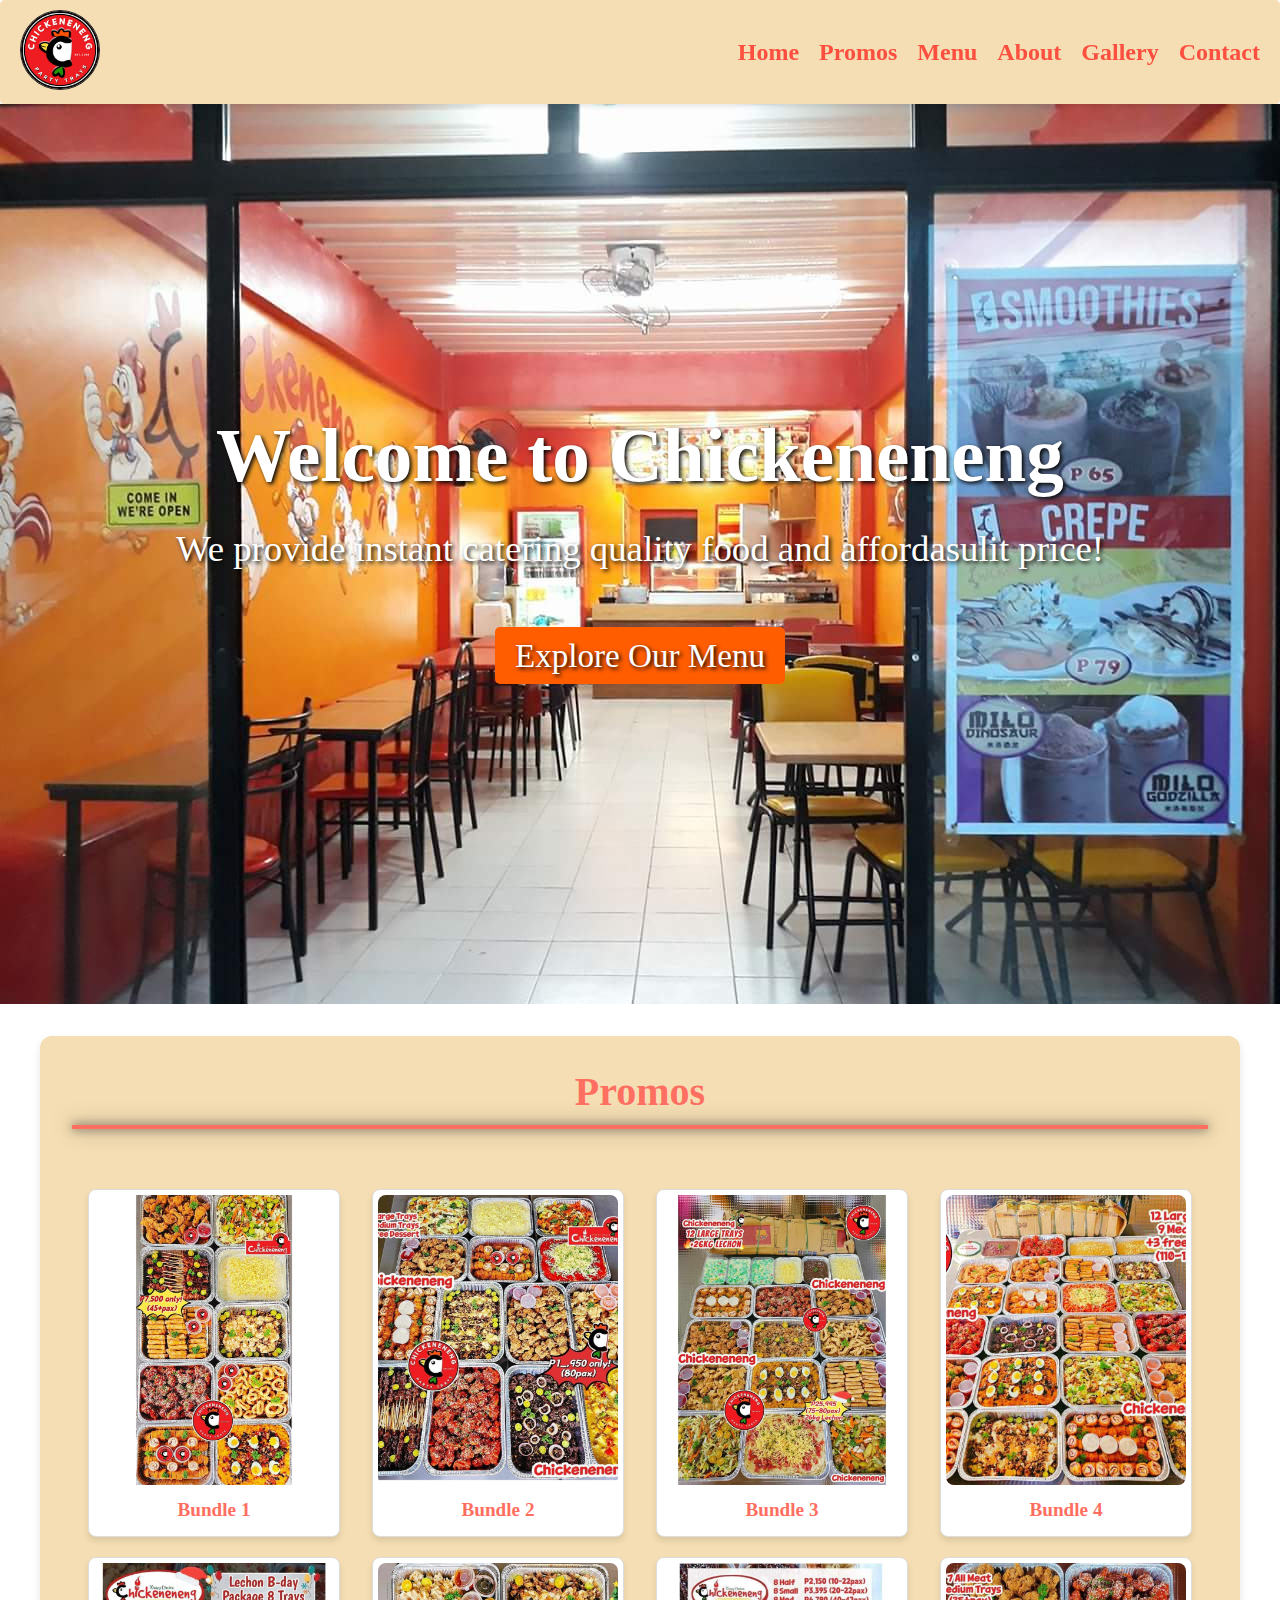
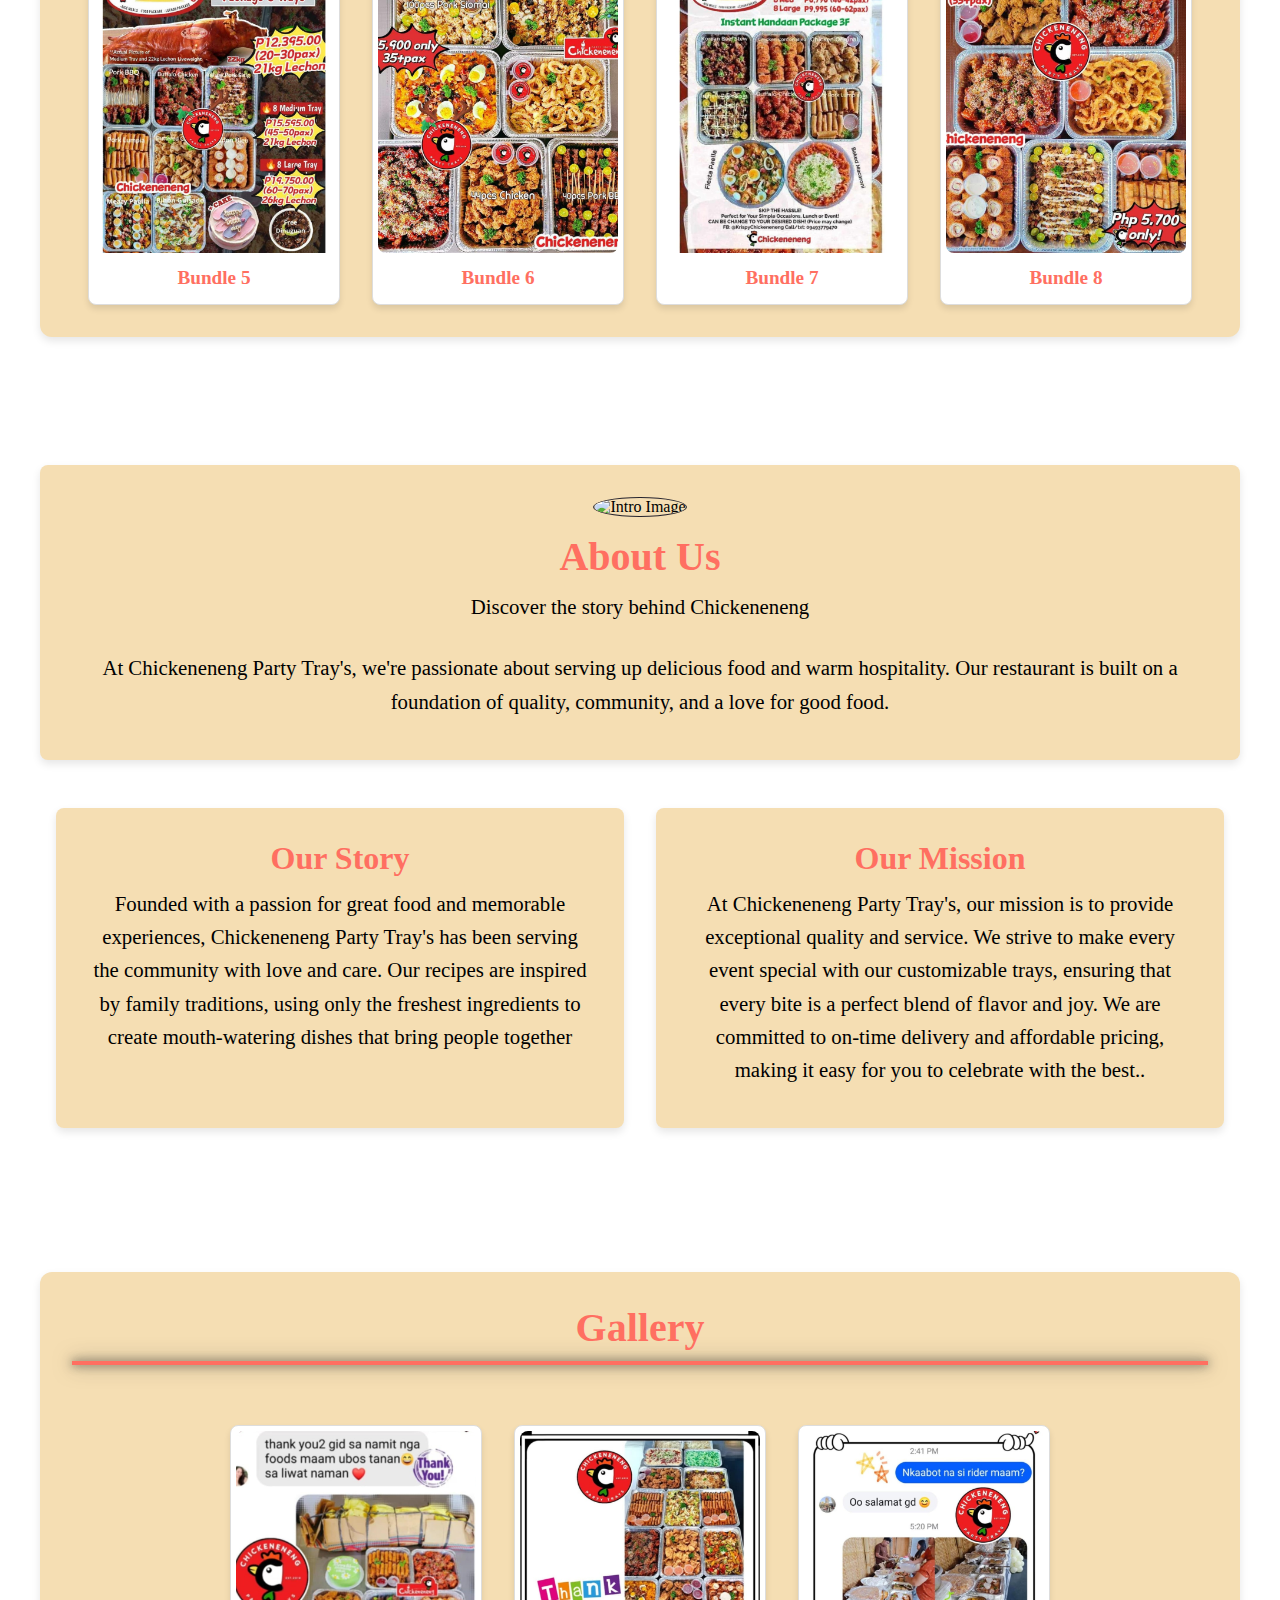
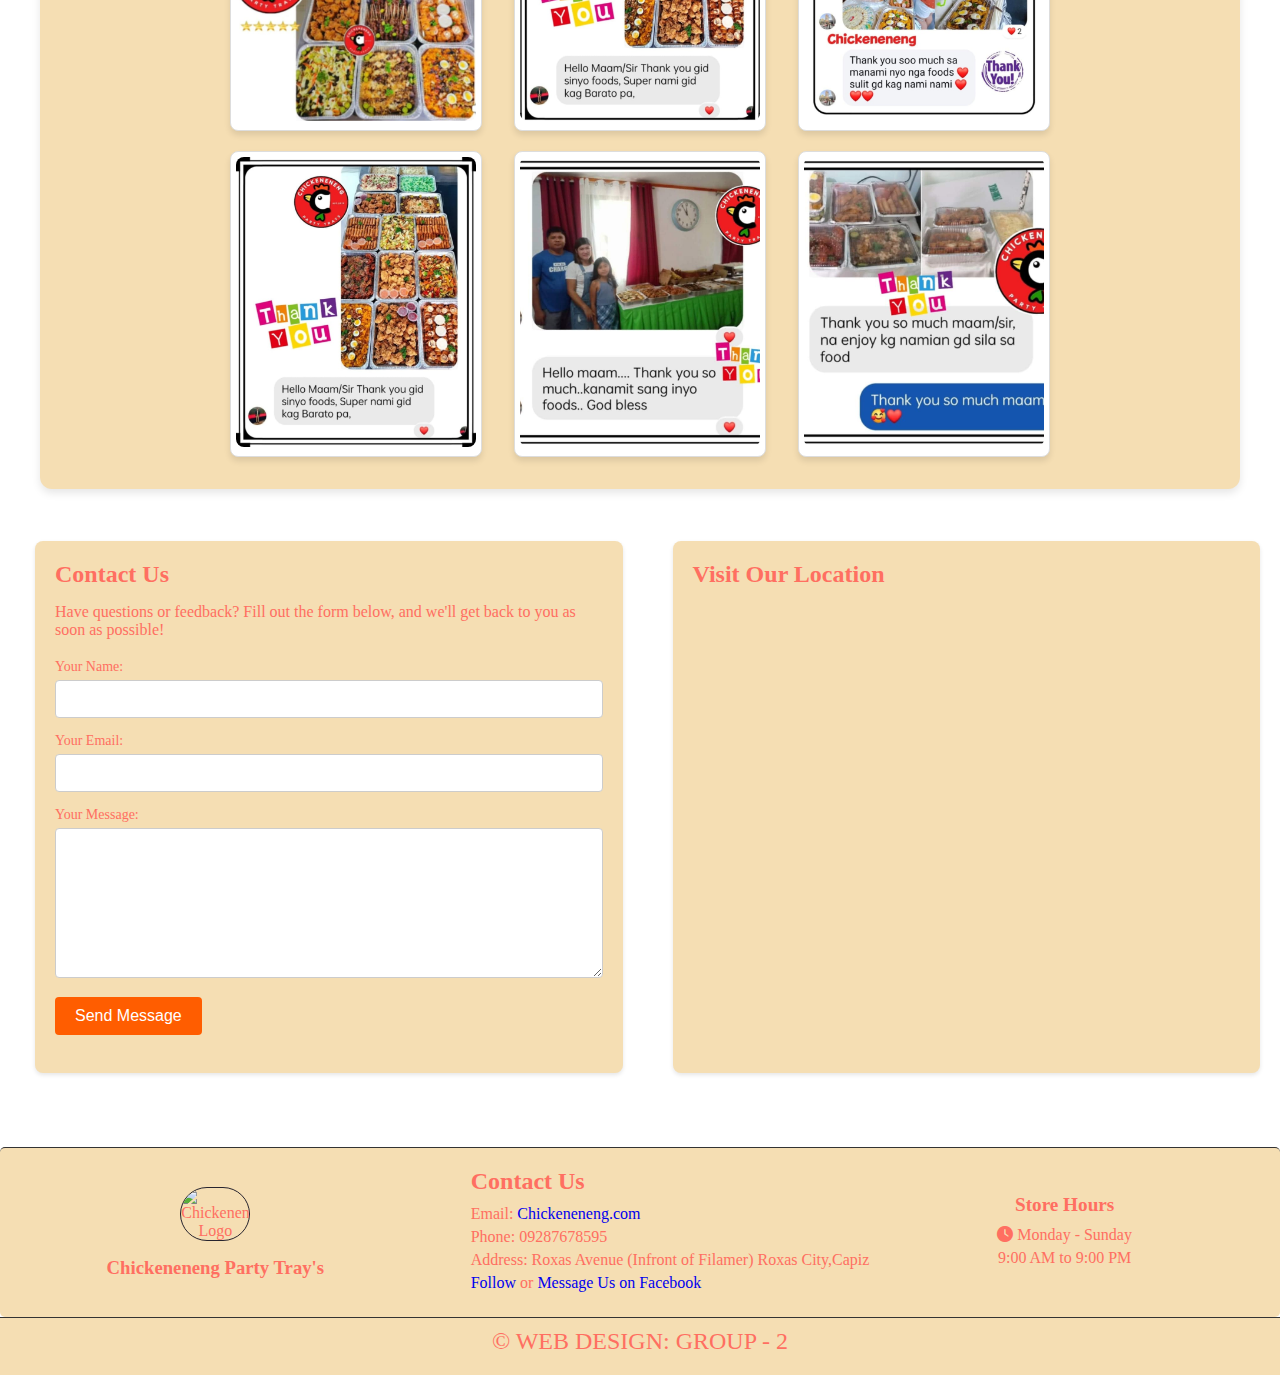
==== commit 86d79748: "Add files via upload" ====
--- a/index.html
+++ b/index.html
@@ -125,7 +125,7 @@
     <div class="about-container">
         <div class="about-hero">
 <div class="about-intro">
-        <img src="images/logo.png.ico" alt="Intro Image" class="intro-image">
+        <img src="images/logoooooo.ico" alt="Intro Image" class="intro-image">
     </a>
     <h2>About Us</h2>
     <p>Discover the story behind Chickeneneng</p><br>
@@ -224,7 +224,7 @@
         <div class="footer-container">
             <!-- Left Section: Logo and Store Name -->
             <div class="footer-left">
-                <img src="images/logo.png.ico" alt="Chickeneneng Logo" class="footer-logo">
+                <img src="images/logoooooo.ico" alt="Chickeneneng Logo" class="footer-logo">
                 <h3>Chickeneneng Party Tray's</h3>
             </div>
     
--- a/style.css
+++ b/style.css
@@ -1274,10 +1274,15 @@
   color: #ff6f61; /* Changed text color to white */
 }
 
-.footer-logo {
-  width: 50px;
-  height: auto;
-  margin-right: 10px;
+.footer-left img {
+  max-width: 70px; /* Set a smaller width for the image */
+  height: 60px; /* Set a fixed height to make it round */
+  object-fit: cover; /* Ensure the image covers the area without distortion */
+  border-radius: 40px;
+  margin-bottom: 1em; /* Space below the image */
+  border-color: #27242e;
+  border: 1px solid #27242e;
+  transition: transform 0.3s ease; /* Transition effect */
 }
 
 .footer-info {
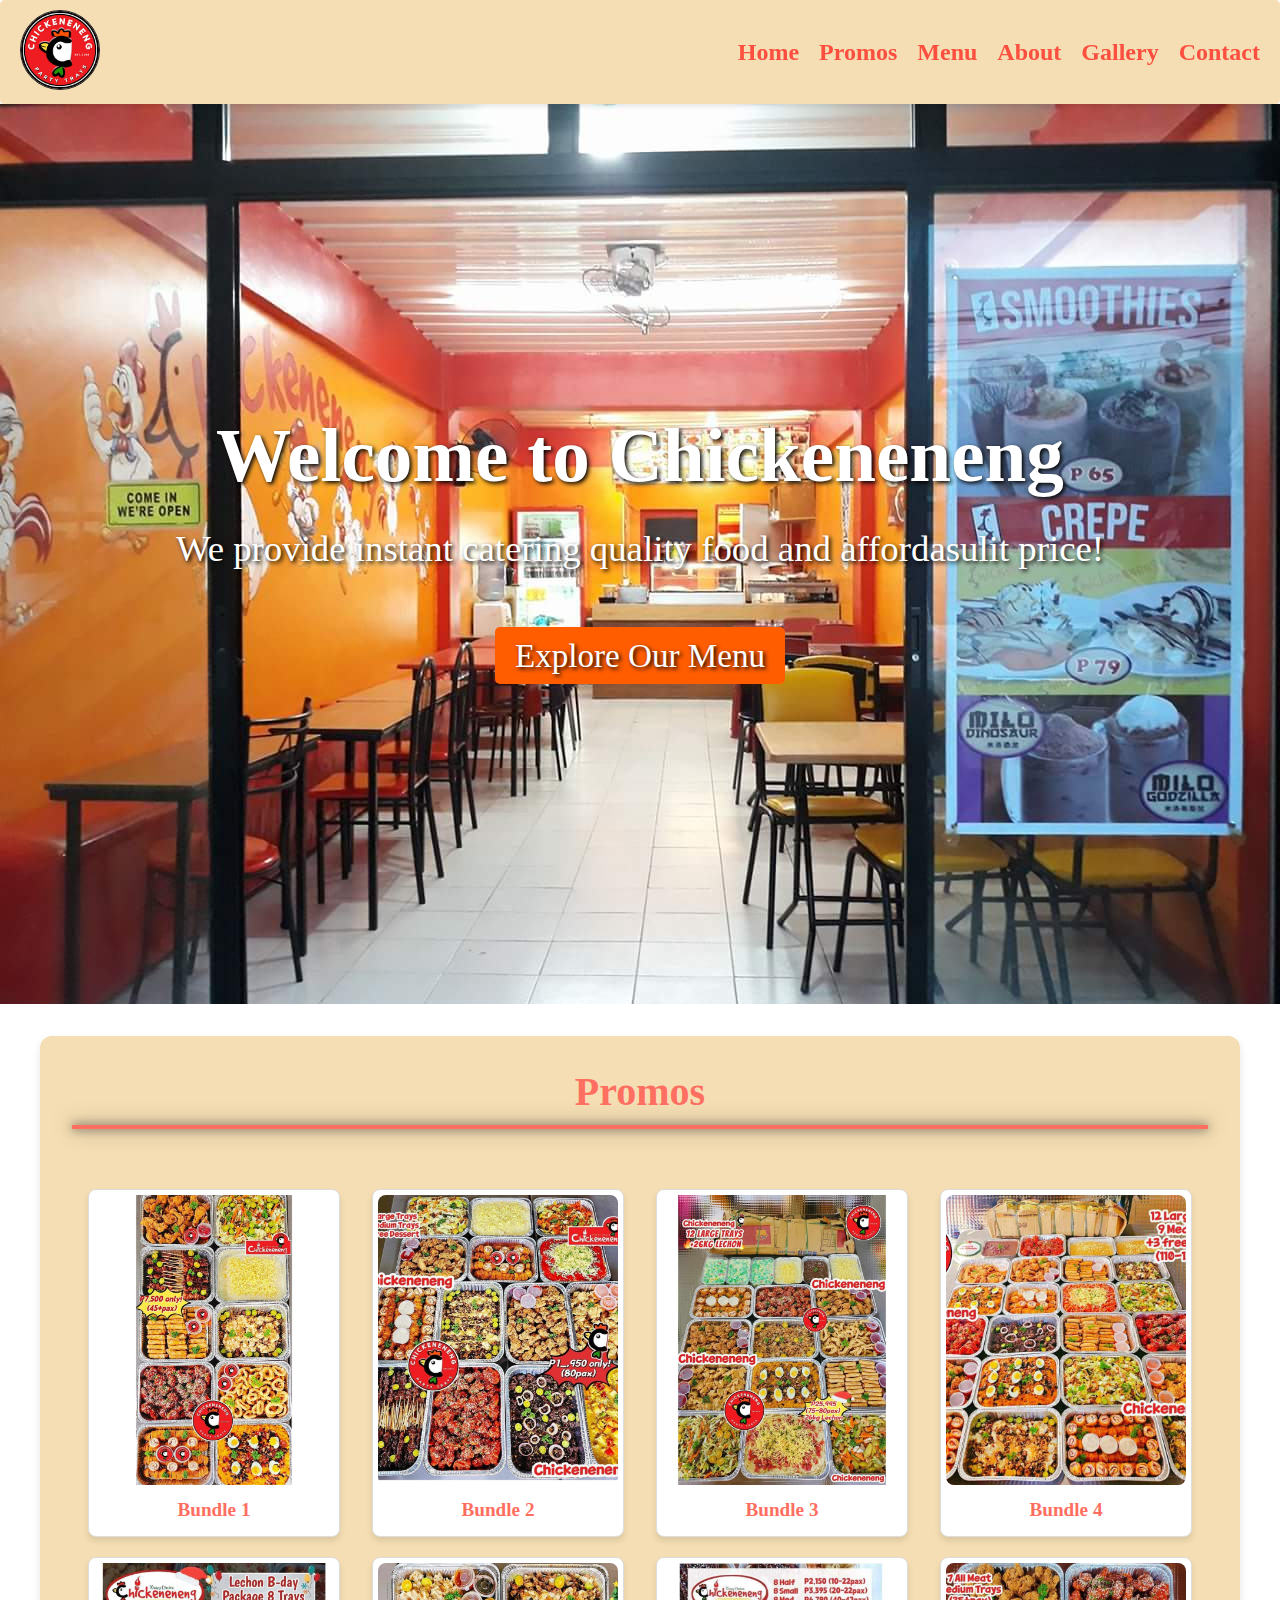
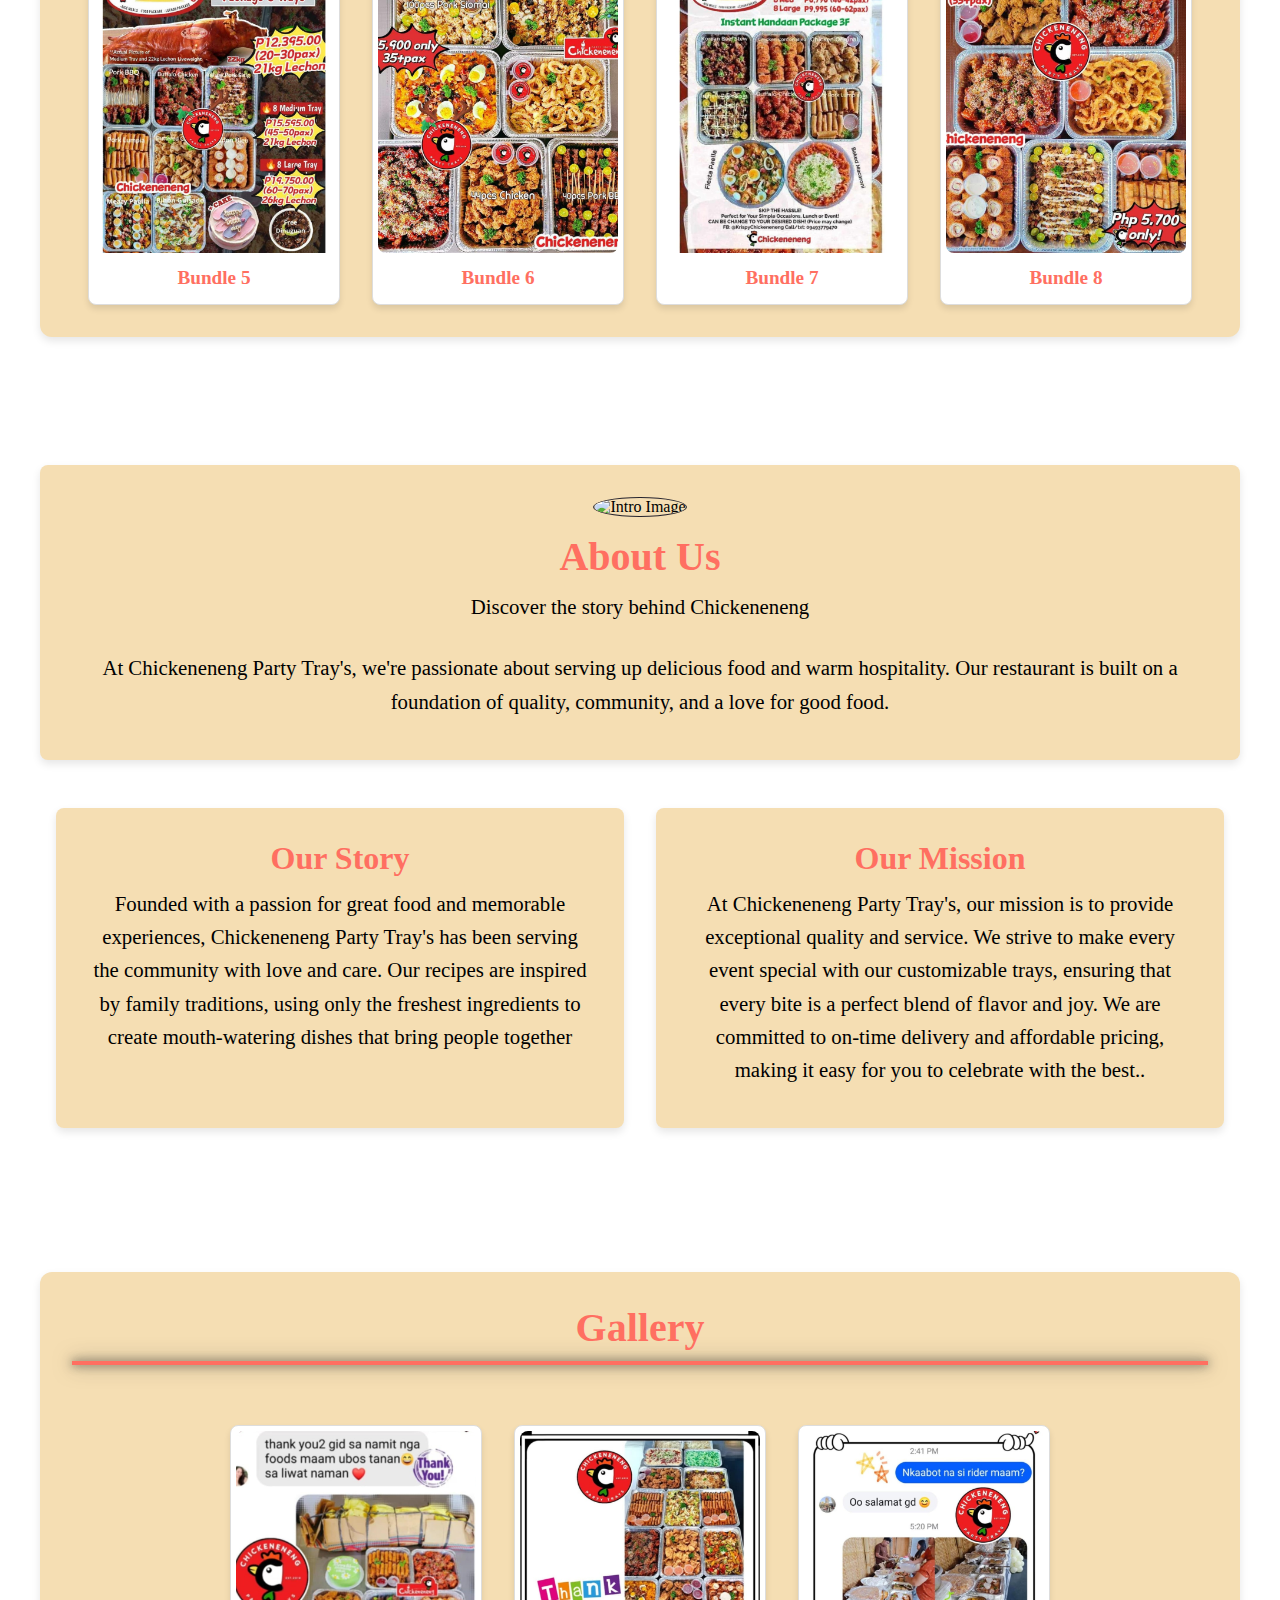
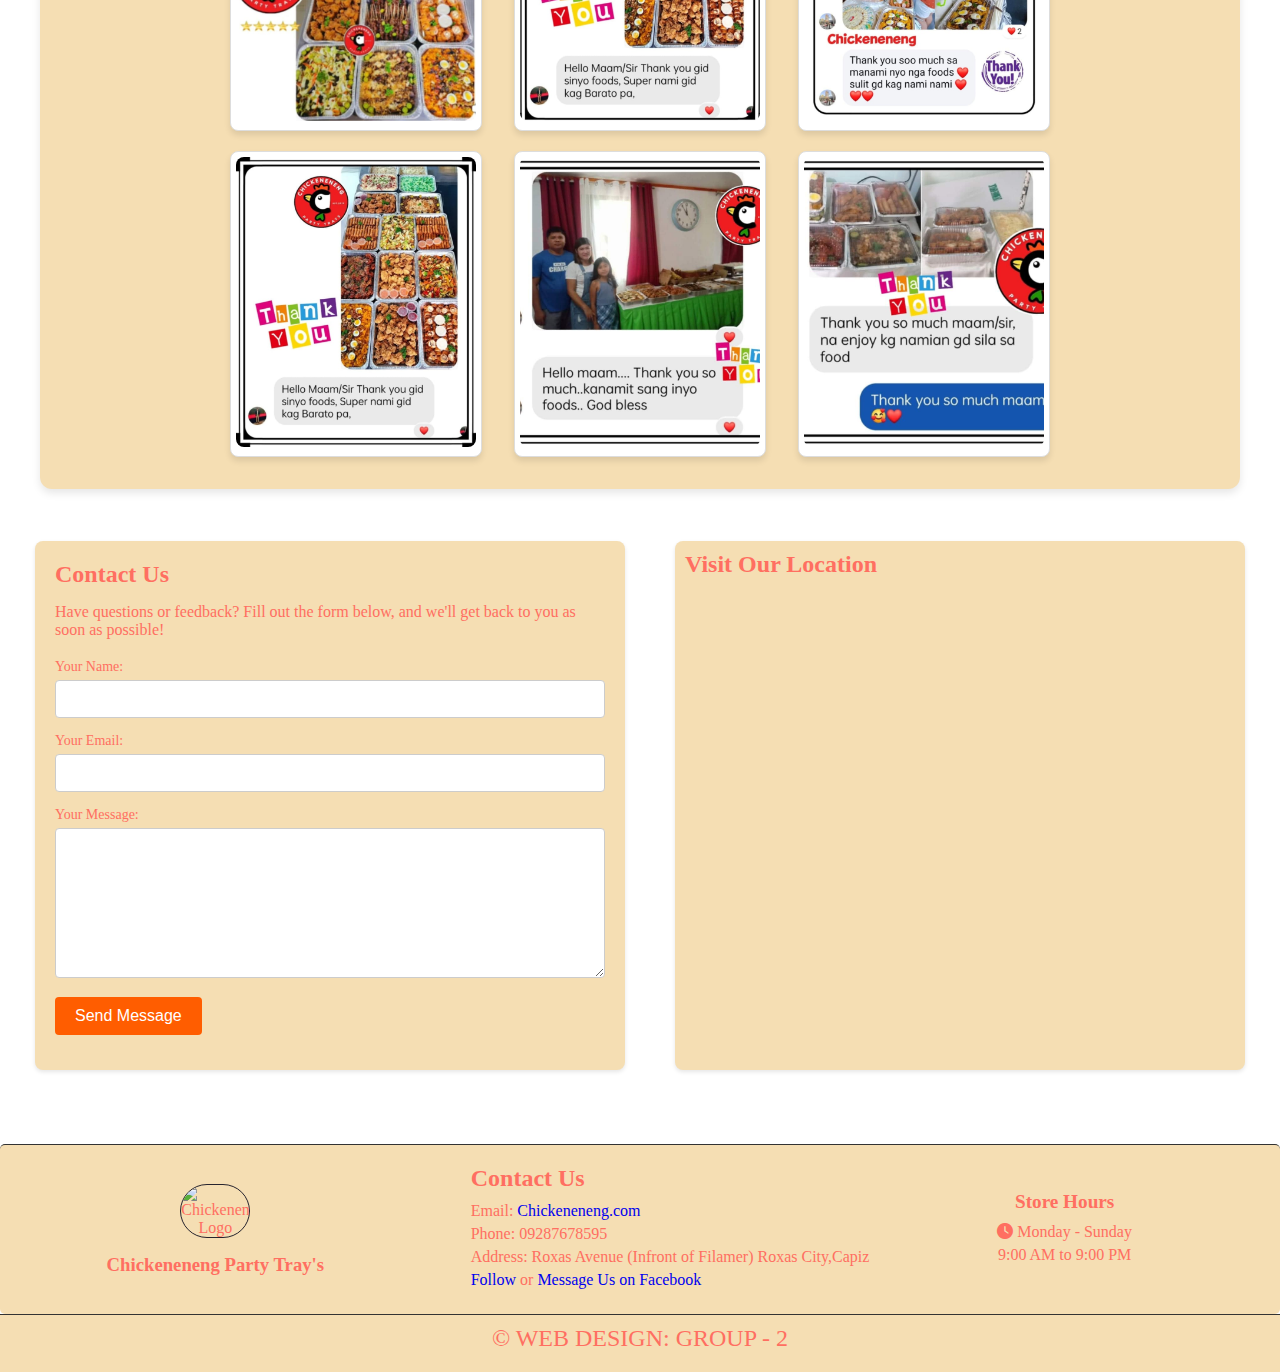
==== commit 19ff8f28: "Add files via upload" ====
--- a/index.html
+++ b/index.html
@@ -3,11 +3,33 @@
     <head>
         <meta charset="UTF-8">
         <meta name="viewport" content="width=device-width, initial-scale=1.0">
+        <meta name="description" content="MB's Food Hub - Your destination for delicious and affordable meals in Roxas City. Best sisig, rice meals, snacks, and coffee.">
+        <meta name="keywords" content="Chickeneneg, family friendly restaurant in roxas city, food catering near roxas city, interactive website, local restaurant in roxas city, budget friendly food catering in roxas city.">
+        <meta name="author" content="Chickeneneg Party Tray's">
         <title>Chickeneneng</title>
         <link rel="icon" href="images/logo.png.ico" type="image/x-icon"> <!-- Your favicon link -->
         <link rel="stylesheet" href="https://cdnjs.cloudflare.com/ajax/libs/font-awesome/6.0.0-beta3/css/all.min.css">
         <link rel="stylesheet" href="style.css">
-        <script src="script.js"></script>
+        <script src="script.js" defer></script>
+        <script type="application/ld+json">
+            {
+              "@context": "https://schema.org",
+              "@type": "Catering, Party tray's",
+              "name": "Chickeneneg Party Tray's",
+              "image": "images/logo.png.ico",
+              "address": {
+                "@type": "PostalAddress",
+                "streetAddress": "Roxas Avenue",
+                "addressLocality": "Roxas City",
+                "postalCode": "5800",
+                "addressCountry": "Philippines"
+              },
+              "cellephone": "09287678595",
+              "openingHours": "Mon-Sun 09:00-21:00",
+              "menu": "https://chickeneneng.shop/"
+            }
+            </script>
+
     </head>
 <body>
     <!-- Header with logo and navigation -->
@@ -18,7 +40,10 @@
                 </a>
             </div>
 
-            <nav> 
+            <nav>
+                <label for="menu-toggle" class="menu-icon" onclick="openSidebar()">
+                    &#9776; <!-- Hamburger icon -->
+                </label>
                 <ul class="nav-linked">
                     <li><a href="#hero">Home</a></li>
                     <li><a href="#promos">Promos</a></li>
@@ -30,17 +55,18 @@
             </nav>
         </div>
     </header>
-    <!-- Sidebar Menu -->
-    <div id="sidebar" class="sidebar">
-        <button class="close-btn" onclick="closeSidebar()">×</button>
-        <ul class="nav-links">
-            <li><a href="#hero">Home</a></li>
-            <li><a href="#promos">Promos</a></li>
-            <li><a href="index-menu.html">Menu</a></li>
-            <li><a href="#about">About</a></li>
-            <li><a href="#gallery">Gallery</a></li>
-            <li><a href="#contact">Contact</a></li>
-        </ul>
+ <!-- Sidebar Menu -->
+ <div id="sidebar" class="sidebar">
+    <button class="close-btn" onclick="closeSidebar()">×</button>
+    <ul class="nav-links">
+        <li><a href="#hero">Home</a></li>
+        <li><a href="#promos">Promos</a></li>
+        <li><a href="index-menu.html">Menu</a></li>
+        <li><a href="#about">About</a></li>
+        <li><a href="#delivery">Delivery</a></li>
+        <li><a href="#contact">Contact</a></li>
+    </ul>
+</div>
     </div>
     <!-- Back to Top Button -->
 <button onclick="scrollToTop()" id="backToTopBtn" title="Back to Top">
--- a/style.css
+++ b/style.css
@@ -1190,8 +1190,9 @@
 .contact-map {
   flex: 1;
   max-width: 1200px;
+  margin-right: 15px;
   margin-left: 30px;
-  padding: 20px;
+  padding: 10px;
   background-color: wheat;
   color: #ff6f61;
   border-radius: 8px;
@@ -1278,7 +1279,7 @@
   max-width: 70px; /* Set a smaller width for the image */
   height: 60px; /* Set a fixed height to make it round */
   object-fit: cover; /* Ensure the image covers the area without distortion */
-  border-radius: 40px;
+  border-radius: 35px;
   margin-bottom: 1em; /* Space below the image */
   border-color: #27242e;
   border: 1px solid #27242e;
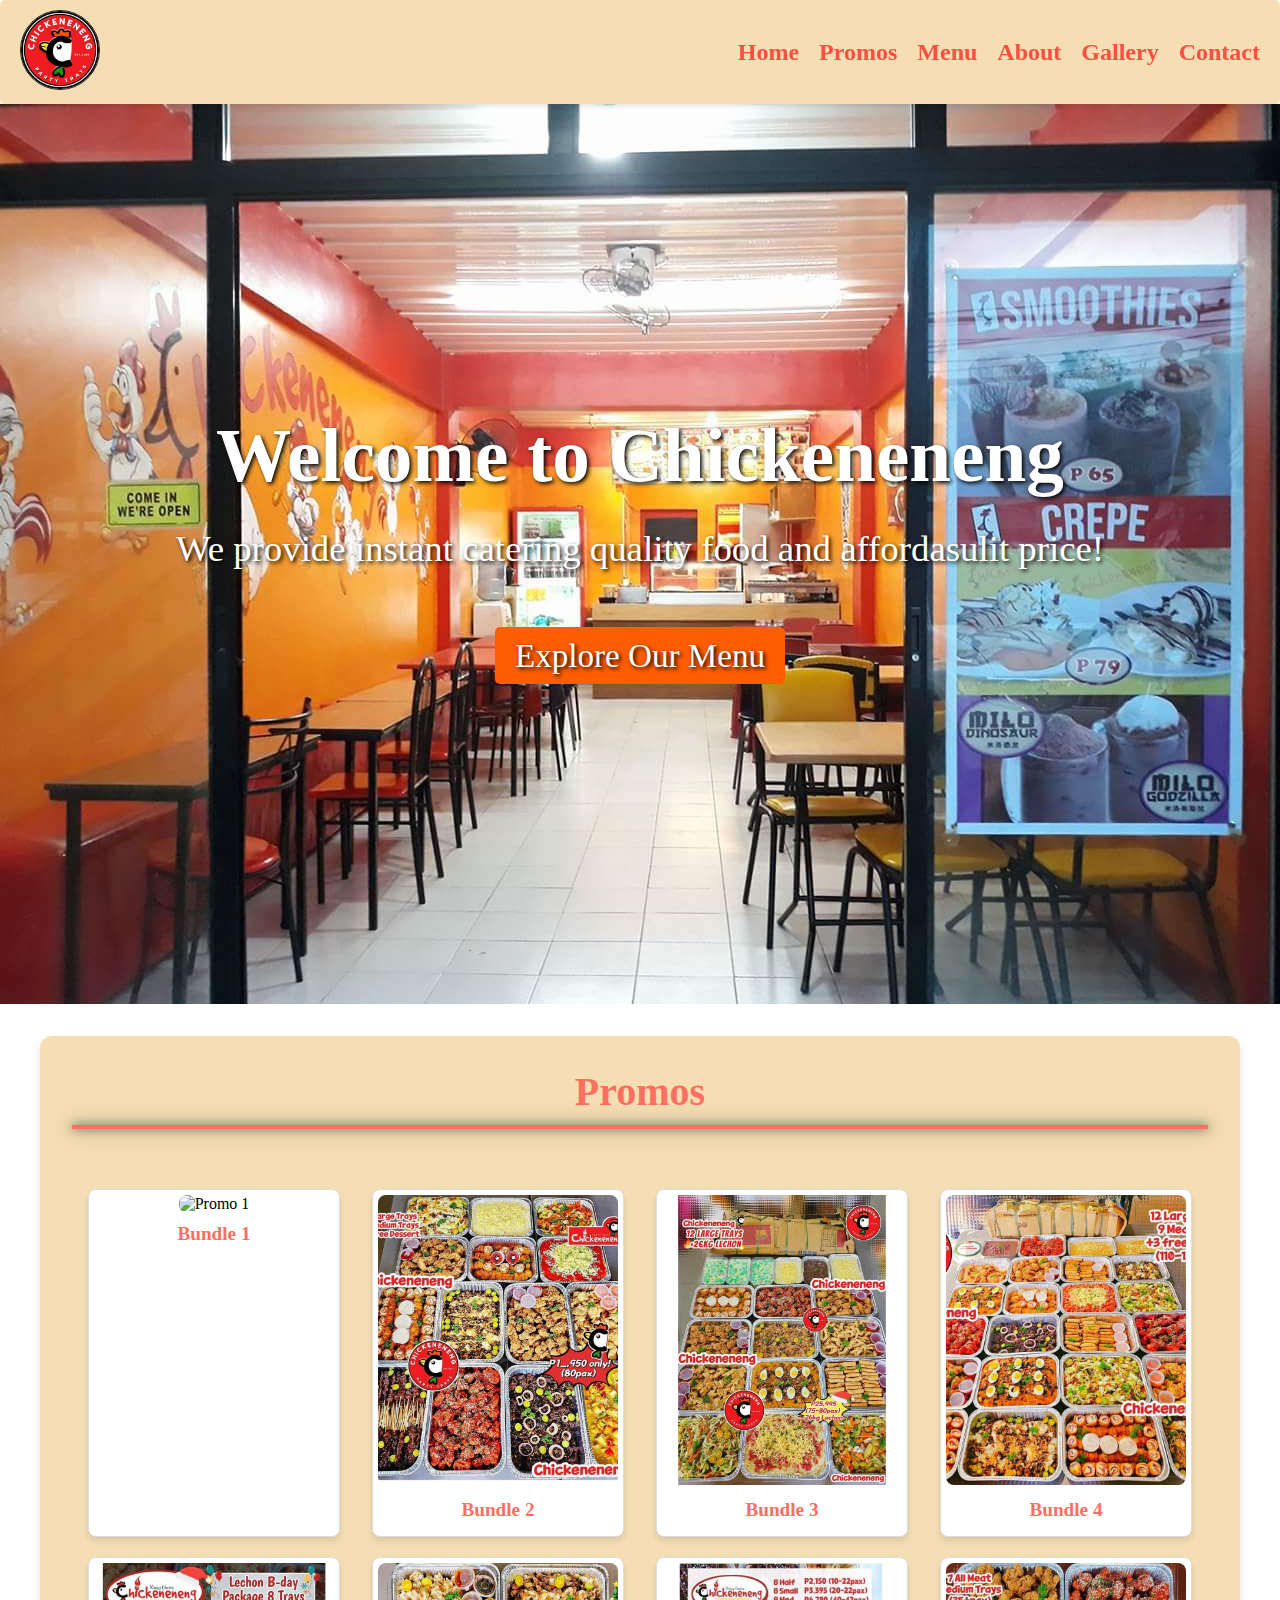
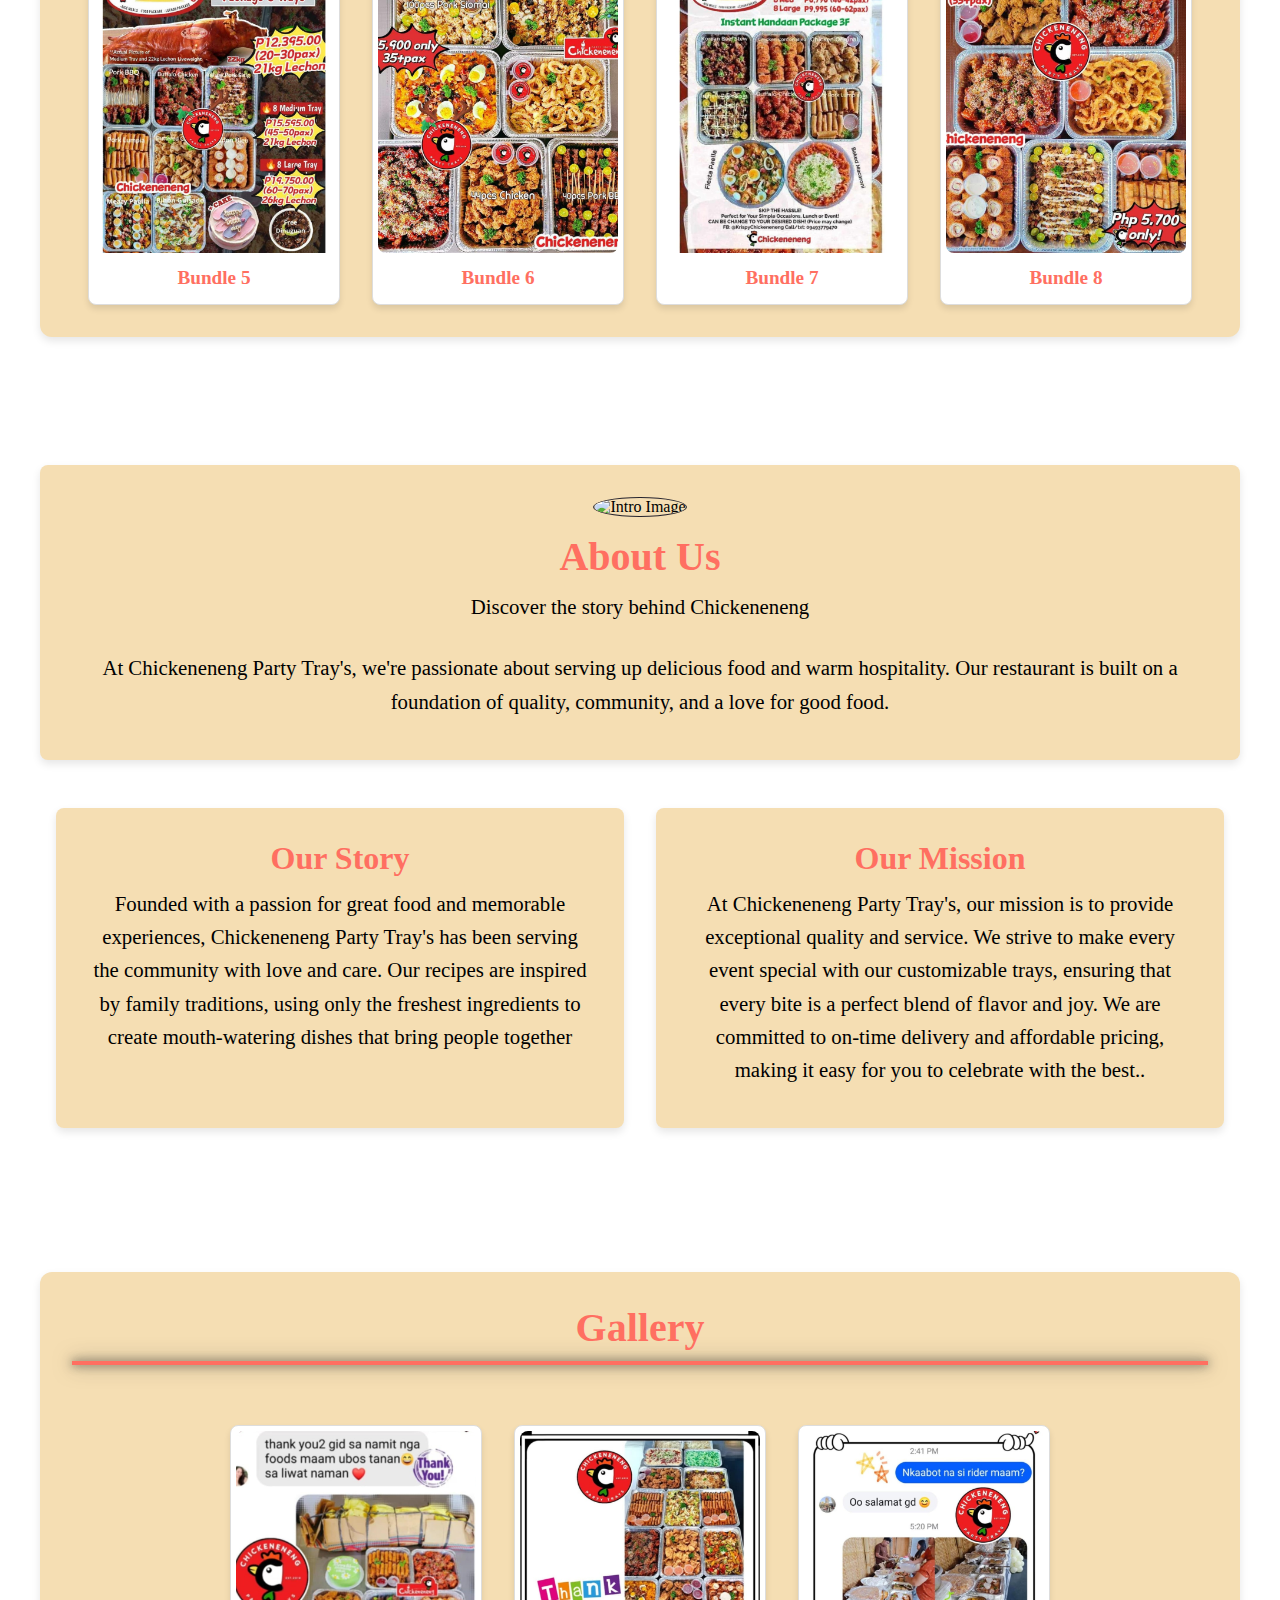
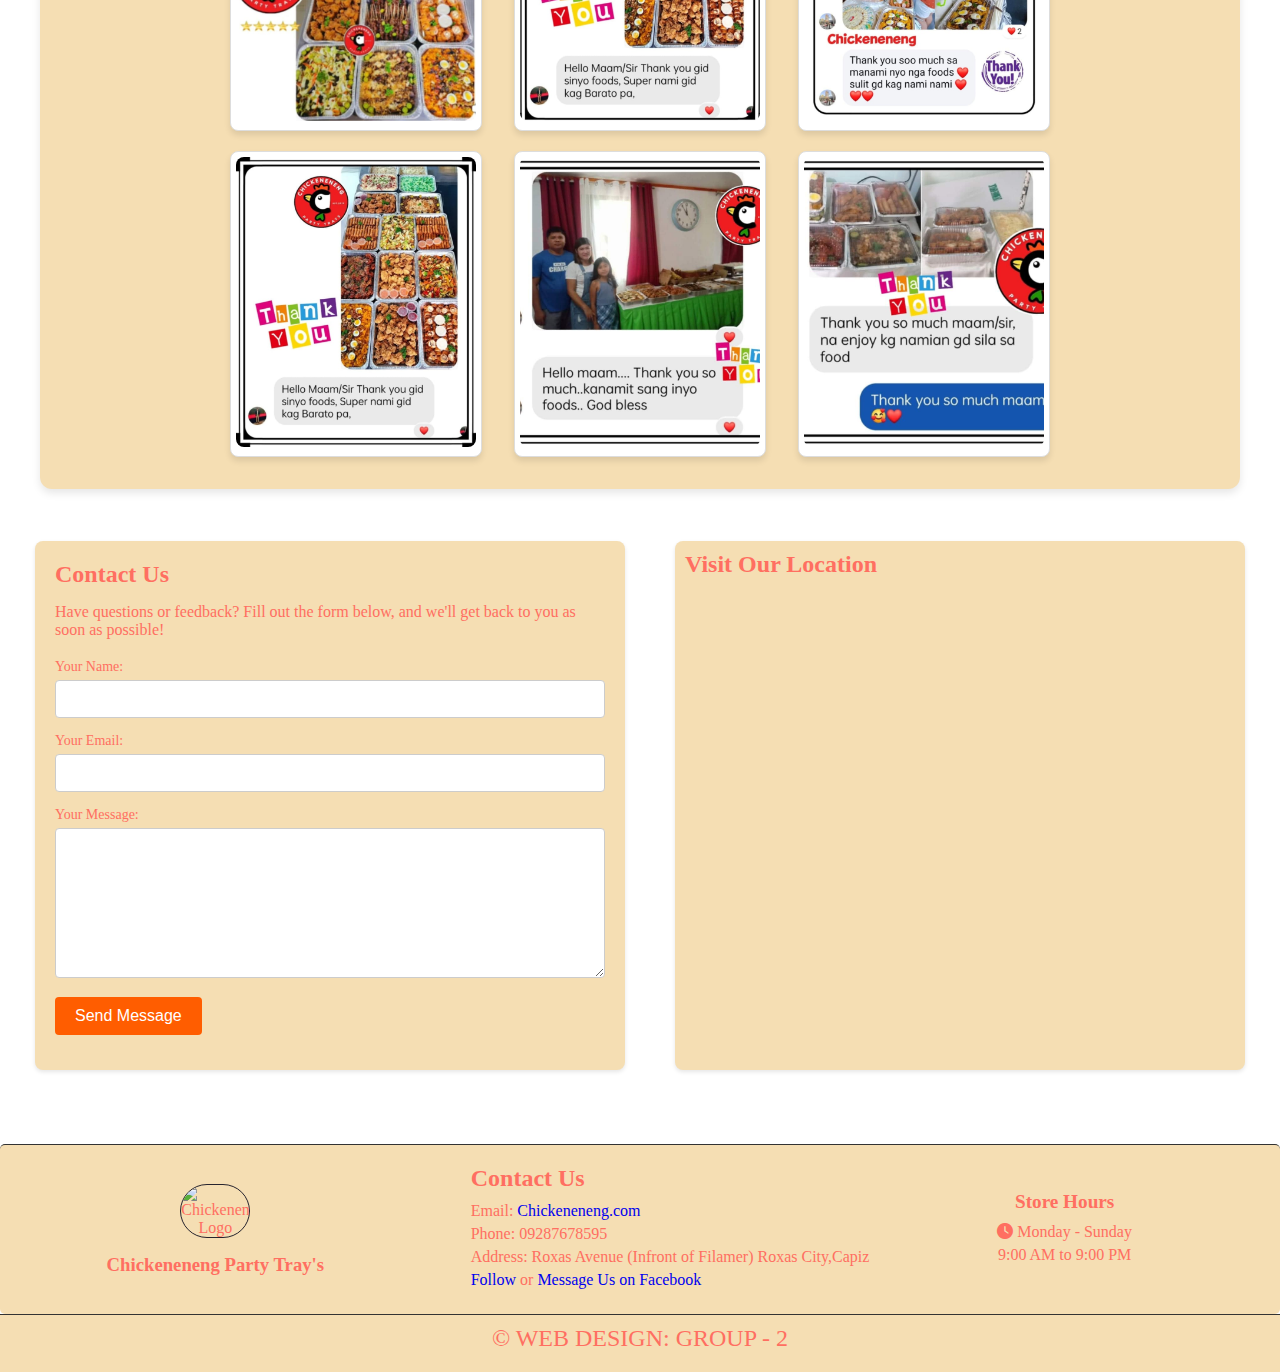
==== commit c33030d9: "Add files via upload" ====
--- a/index.html
+++ b/index.html
@@ -39,7 +39,6 @@
                 <img  href="#hero" src="images/logo.png.ico" alt="Chickenneneng Logo" class="logo-image">
                 </a>
             </div>
-
             <nav>
                 <label for="menu-toggle" class="menu-icon" onclick="openSidebar()">
                     &#9776; <!-- Hamburger icon -->
@@ -100,8 +99,8 @@
     <div class="promo-container">
         <h2>Promos</h2>
         <div class="promo-grid">
-            <a class="promo-item" onclick="openLightbox('images/p1.jpg')">
-                <img src="images/p1.jpg" alt="Promo 1">
+            <a class="promo-item" onclick="openLightbox('images/comboorder.jpg')">
+                <img src="images/comboorder.jpg" alt="Promo 1">
                 <p>Bundle 1</p>
             </a>
             <a class="promo-item" onclick="openLightbox('images/p2.jpg')">
--- a/style.css
+++ b/style.css
@@ -531,6 +531,10 @@
   text-align: center;
   color: #333; /* Dark text color */
 }
+.menu-price {
+  text-align: center;
+  font-weight: bold;
+}
 
 /* Responsive Adjustments */
 @media (max-width: 1024px) {
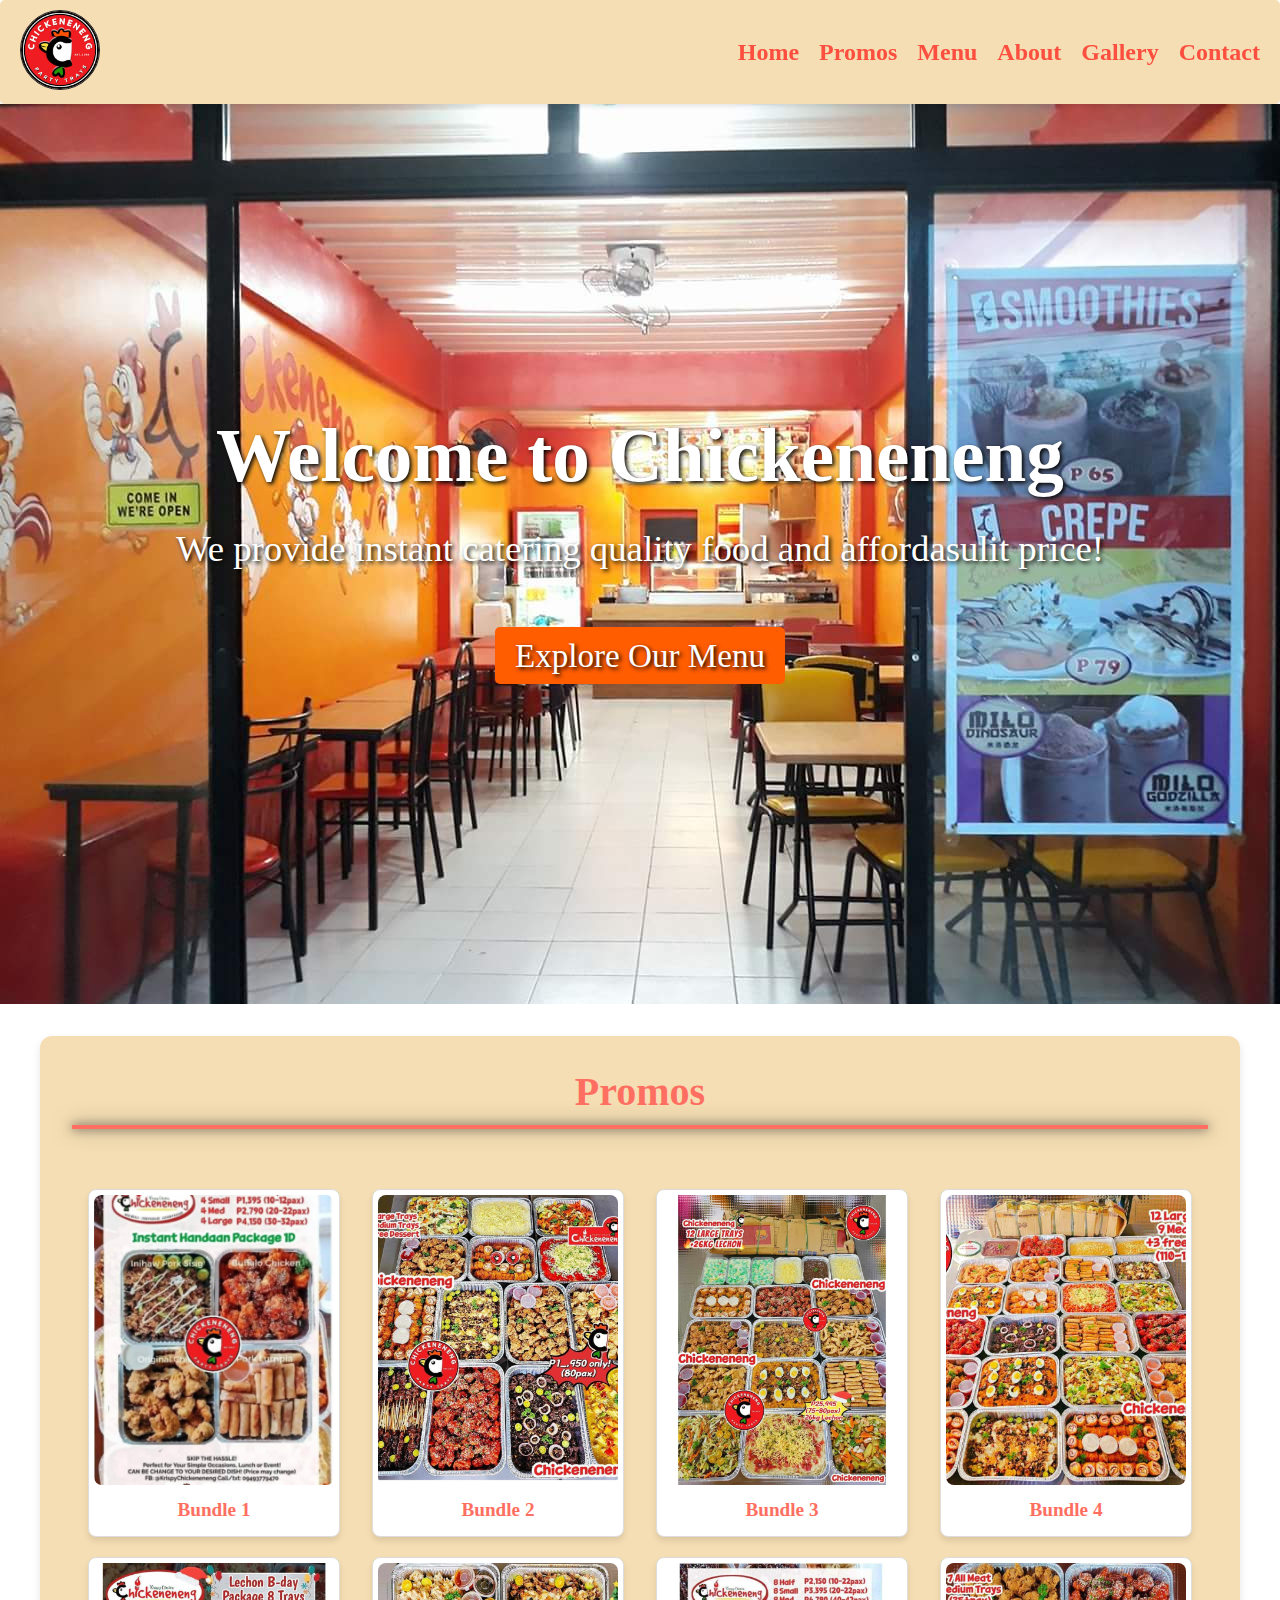
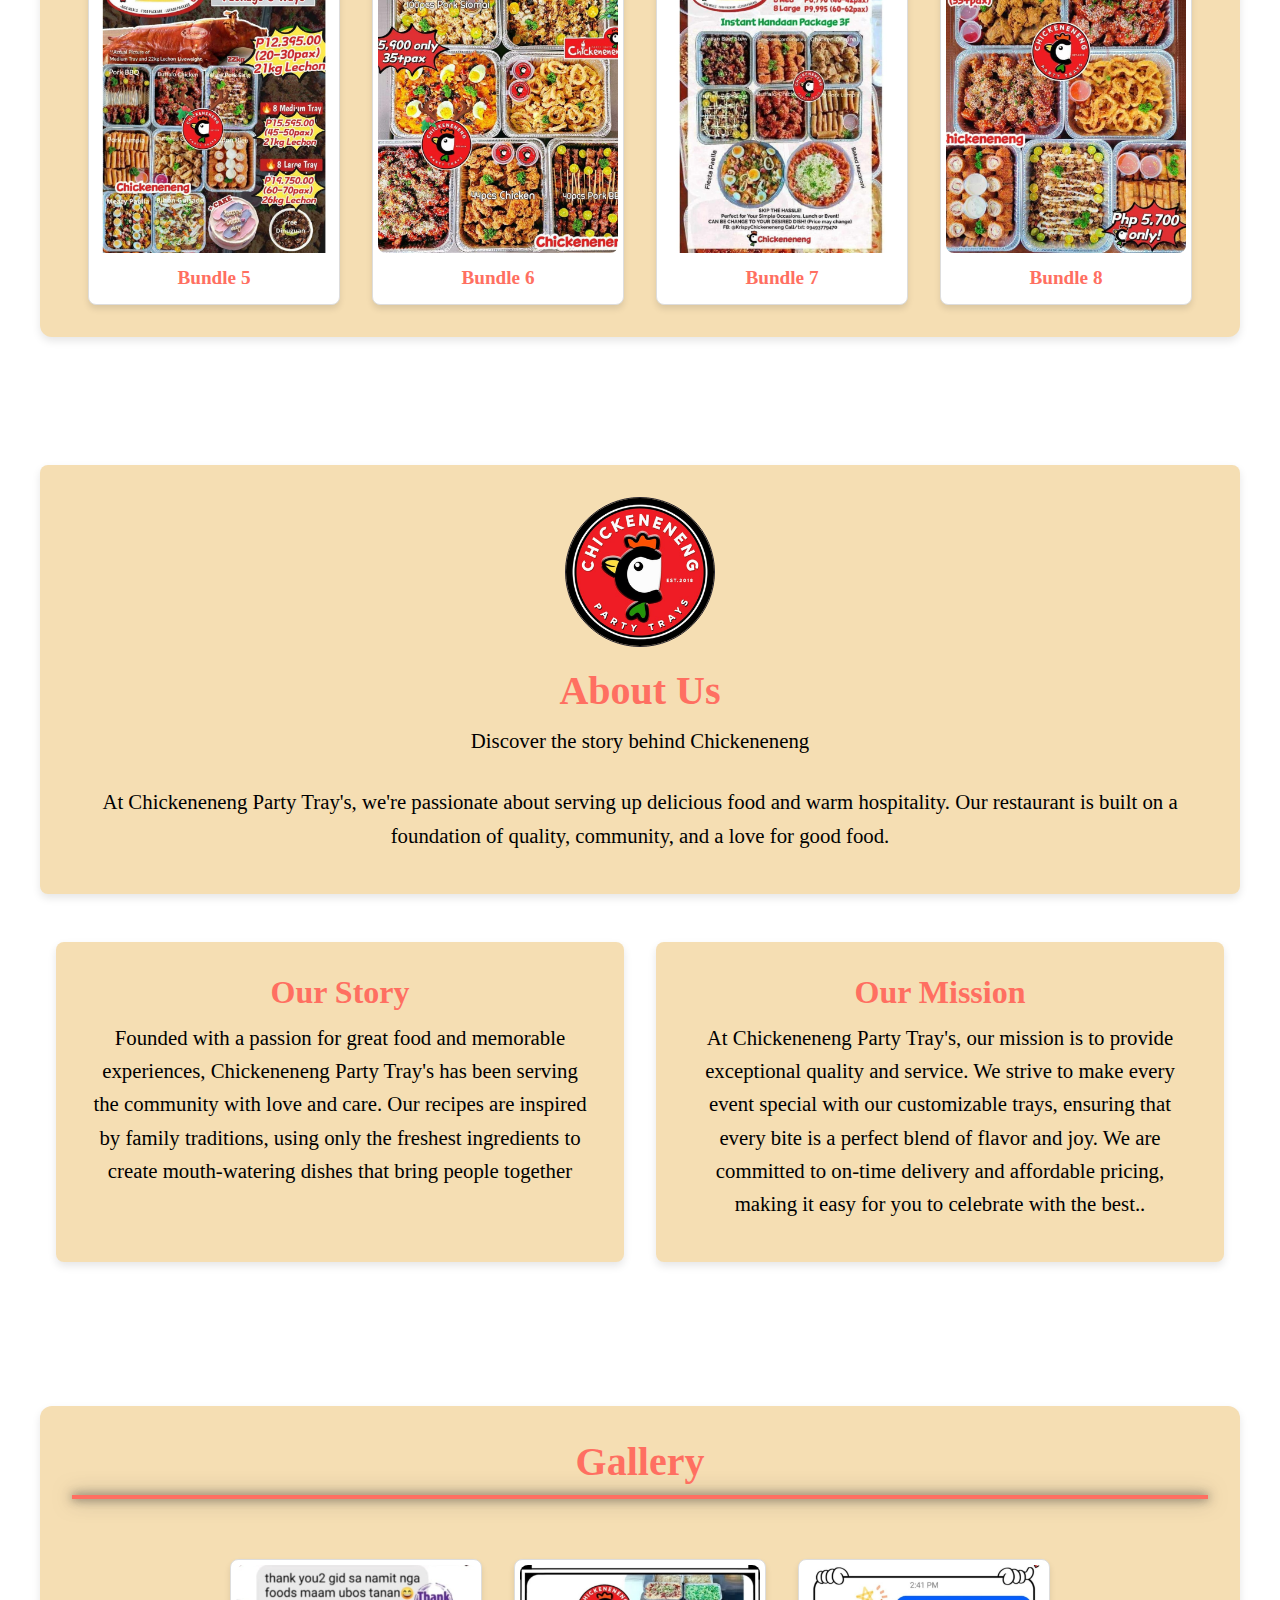
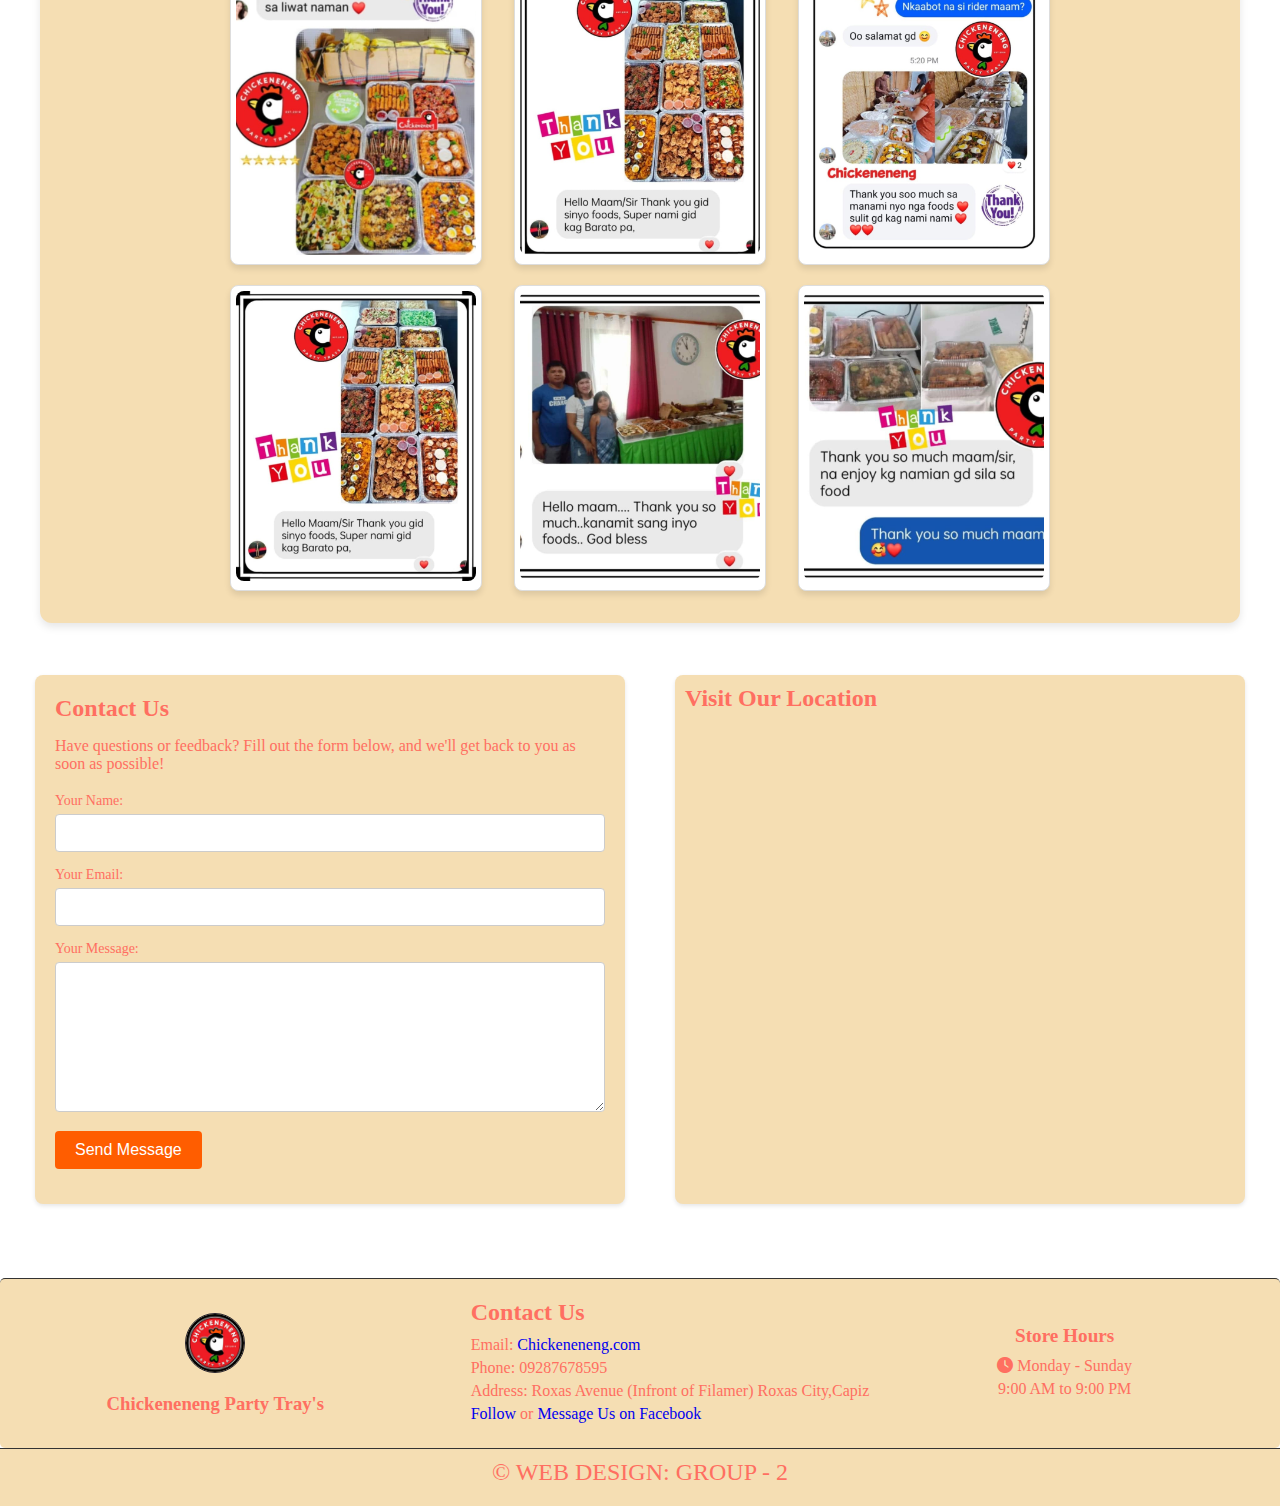
==== commit 7a8143a0: "Add files via upload" ====
--- a/index.html
+++ b/index.html
@@ -62,7 +62,7 @@
         <li><a href="#promos">Promos</a></li>
         <li><a href="index-menu.html">Menu</a></li>
         <li><a href="#about">About</a></li>
-        <li><a href="#delivery">Delivery</a></li>
+        <li><a href="#delivery">Gallery</a></li>
         <li><a href="#contact">Contact</a></li>
     </ul>
 </div>
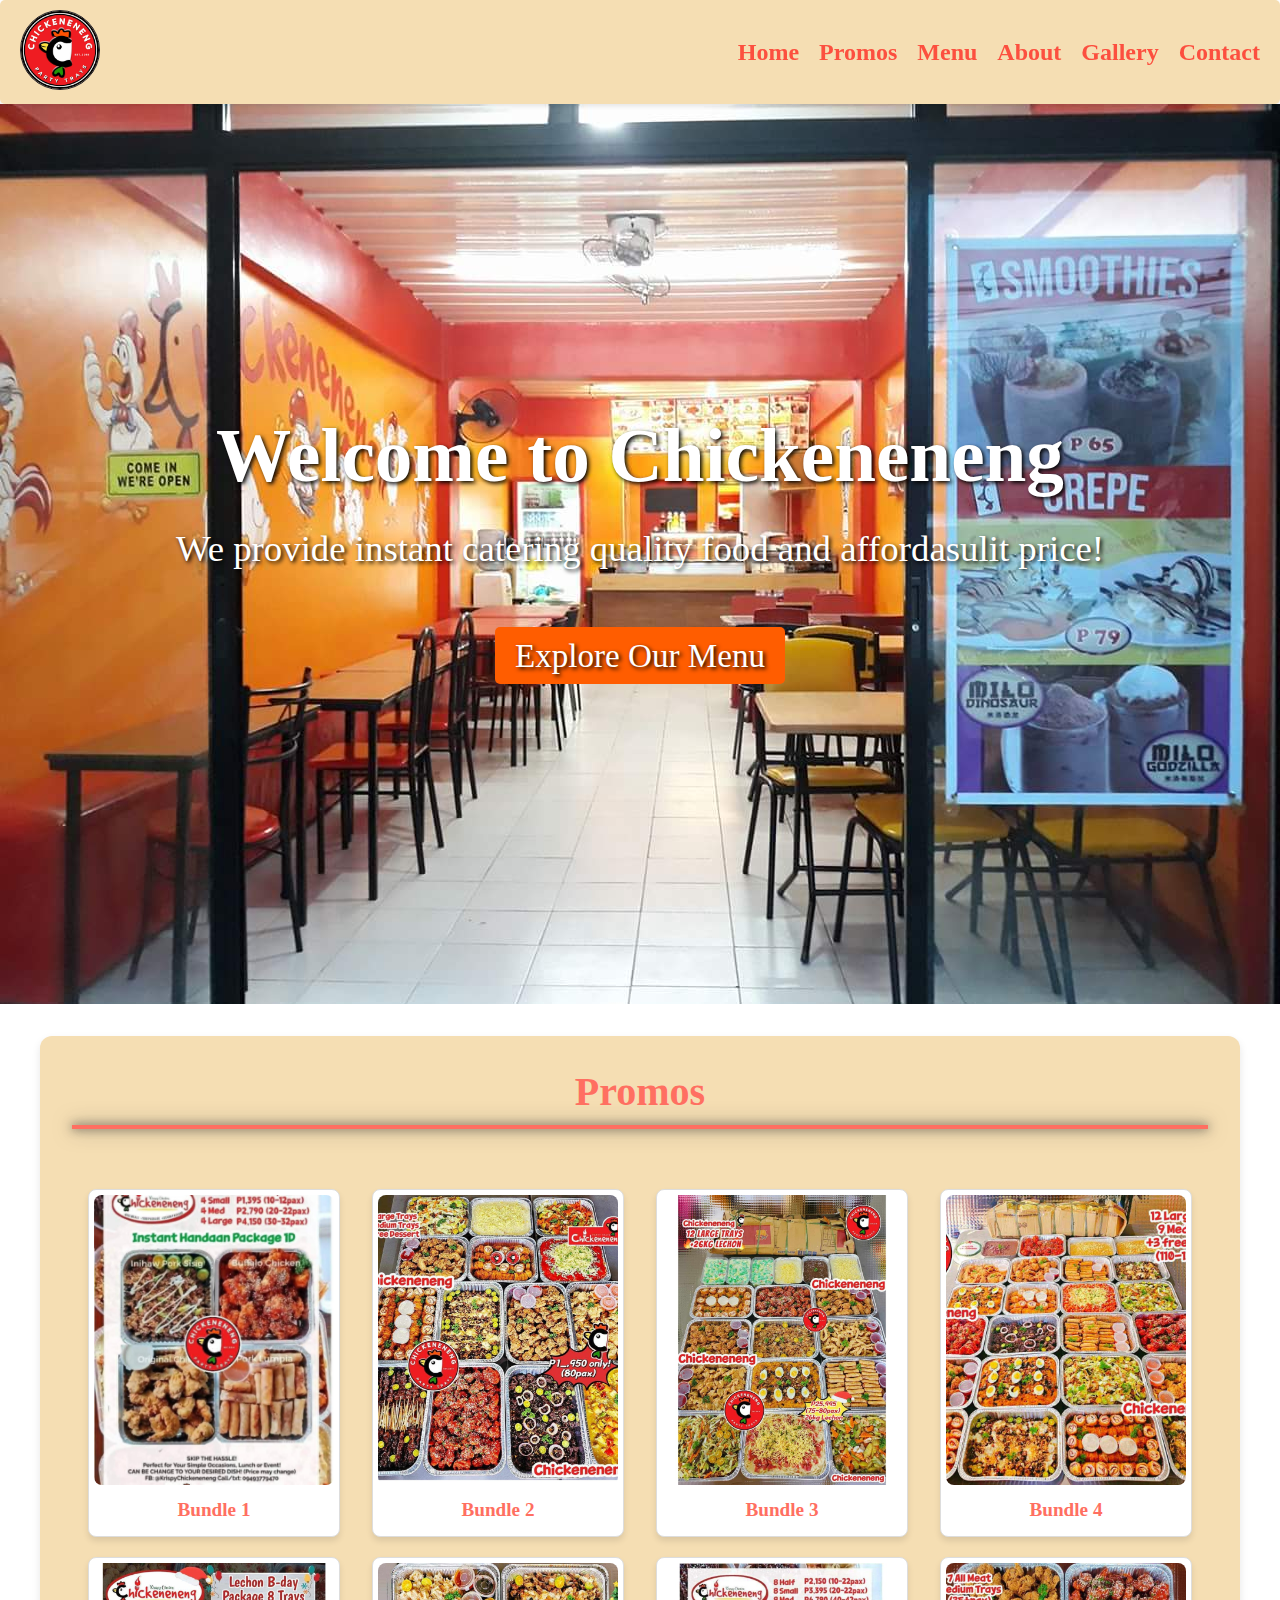
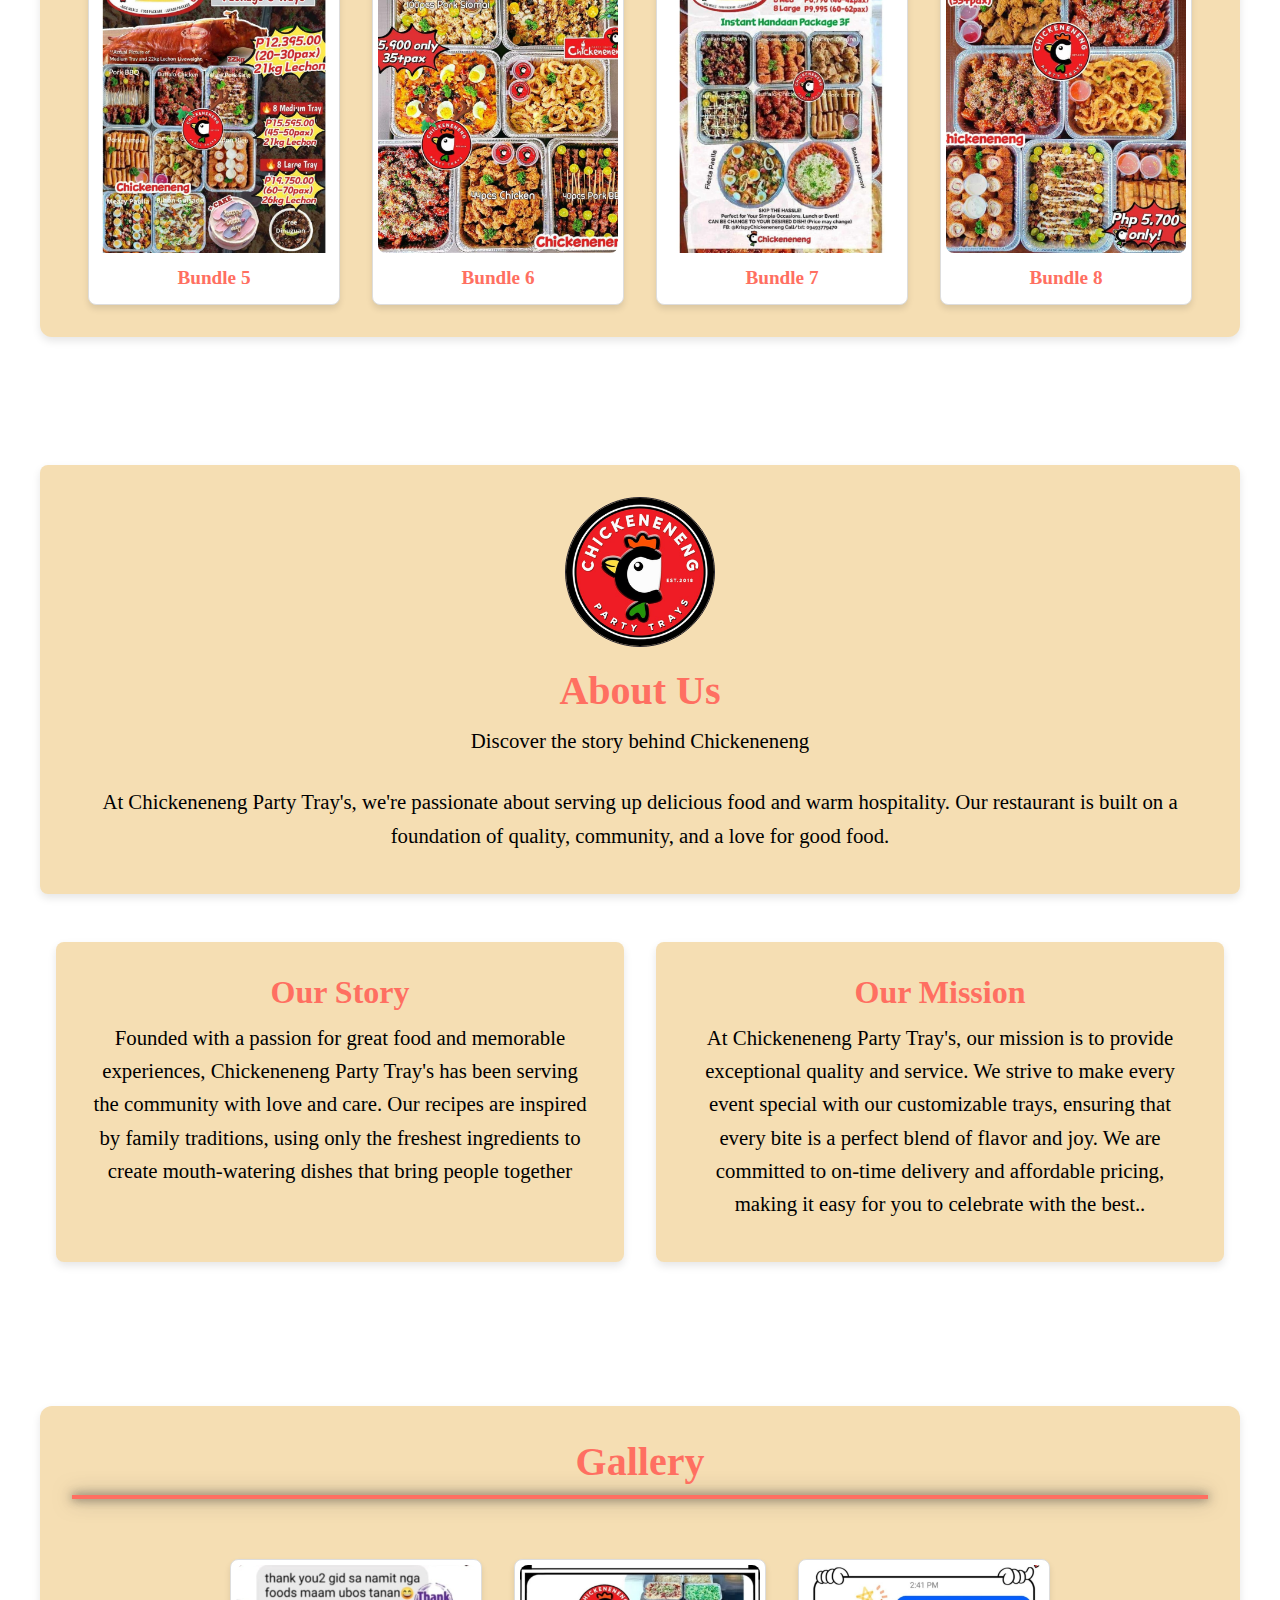
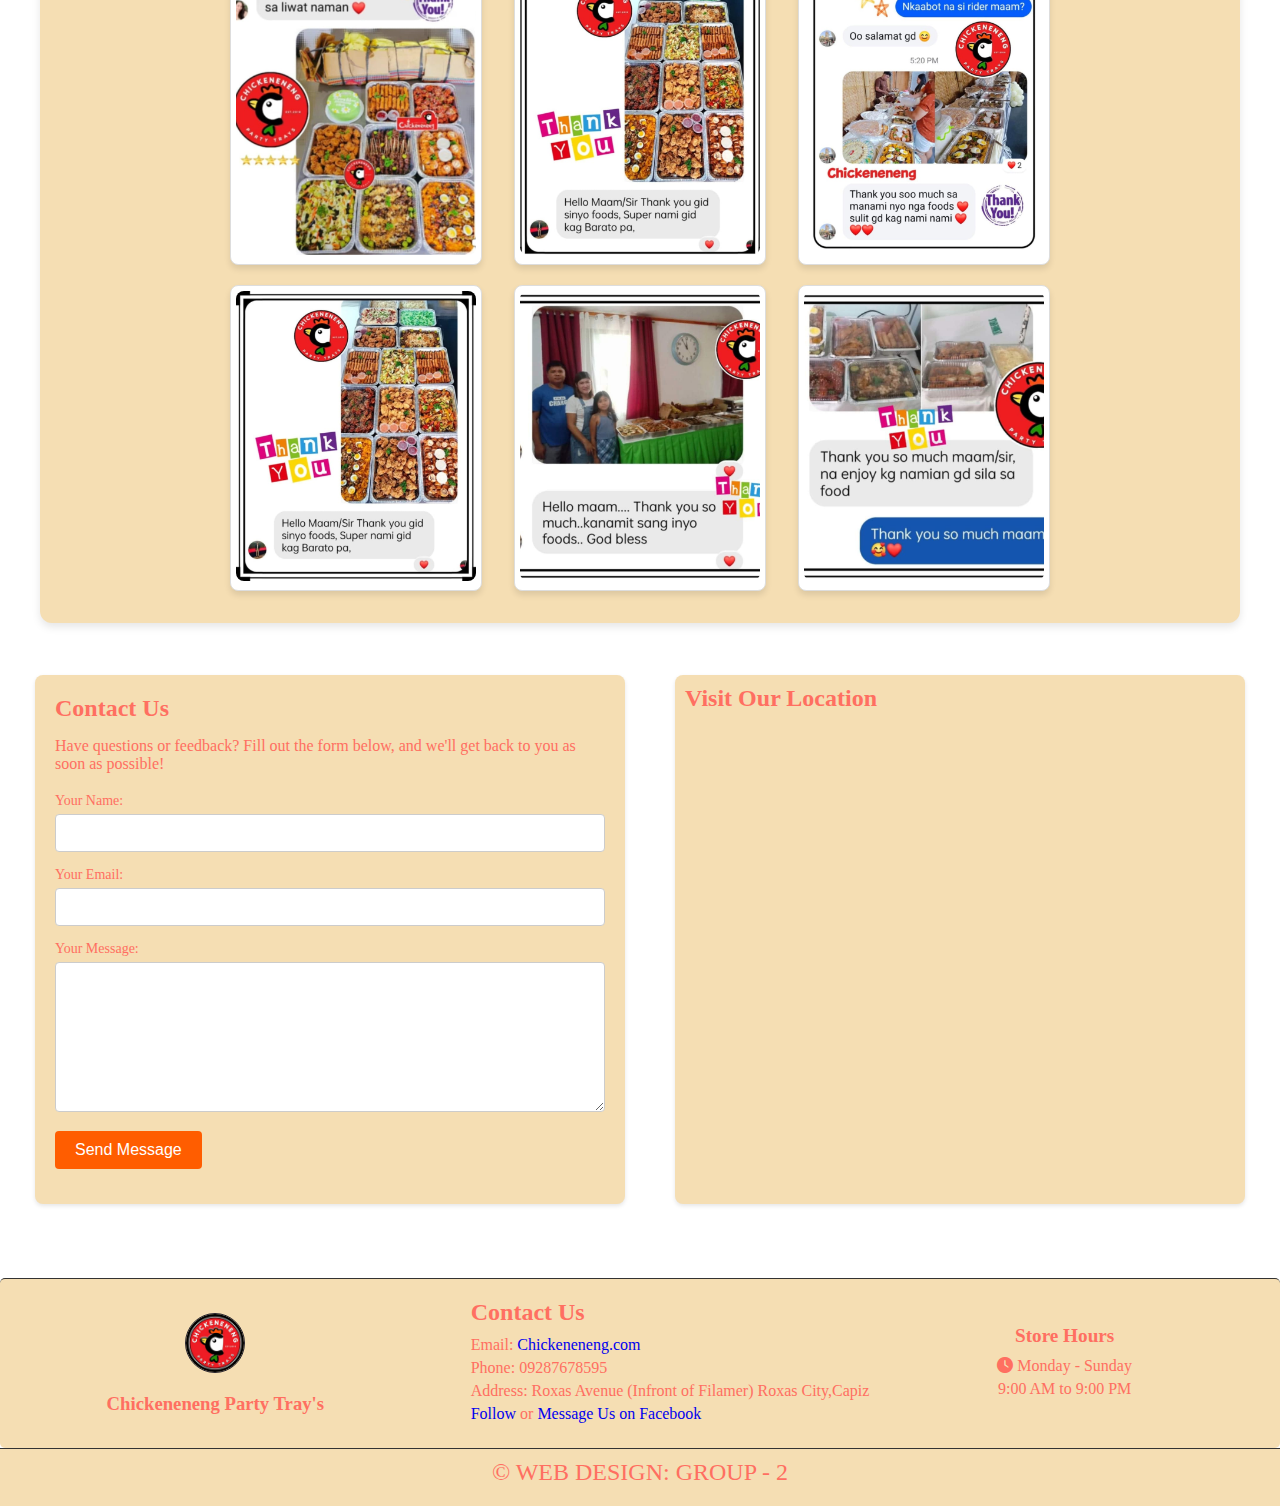
==== commit 7f10254e: "Add files via upload" ====
--- a/index.html
+++ b/index.html
@@ -74,8 +74,8 @@
 
 <!-- Hero Section with Background Slideshow -->
 <section class="hero" id="hero">
-    <div class="background-slideshow">
-        <img src="images/panghomepage.png" alt="panghomepage" class="panghomepage">
+    <div class="background">
+      
         
     </div>
     <div class="hero-content">
--- a/style.css
+++ b/style.css
@@ -350,13 +350,17 @@
 }
 
 /* Background Slideshow */
-.background-slideshow {
+.background {
   position: absolute;
   top: 0;
   left: 0;
   width: 100%;
   height: 100%;
   z-index: 1; /* Ensure it is behind the content */
+  background-size: cover; /* Cover the entire section */
+  background-repeat: no-repeat;
+  background-position: center; /* Center the image */
+  background-image: url('images/panghomepage.png'); /* Set the background image */
 }
 
 .slide {
